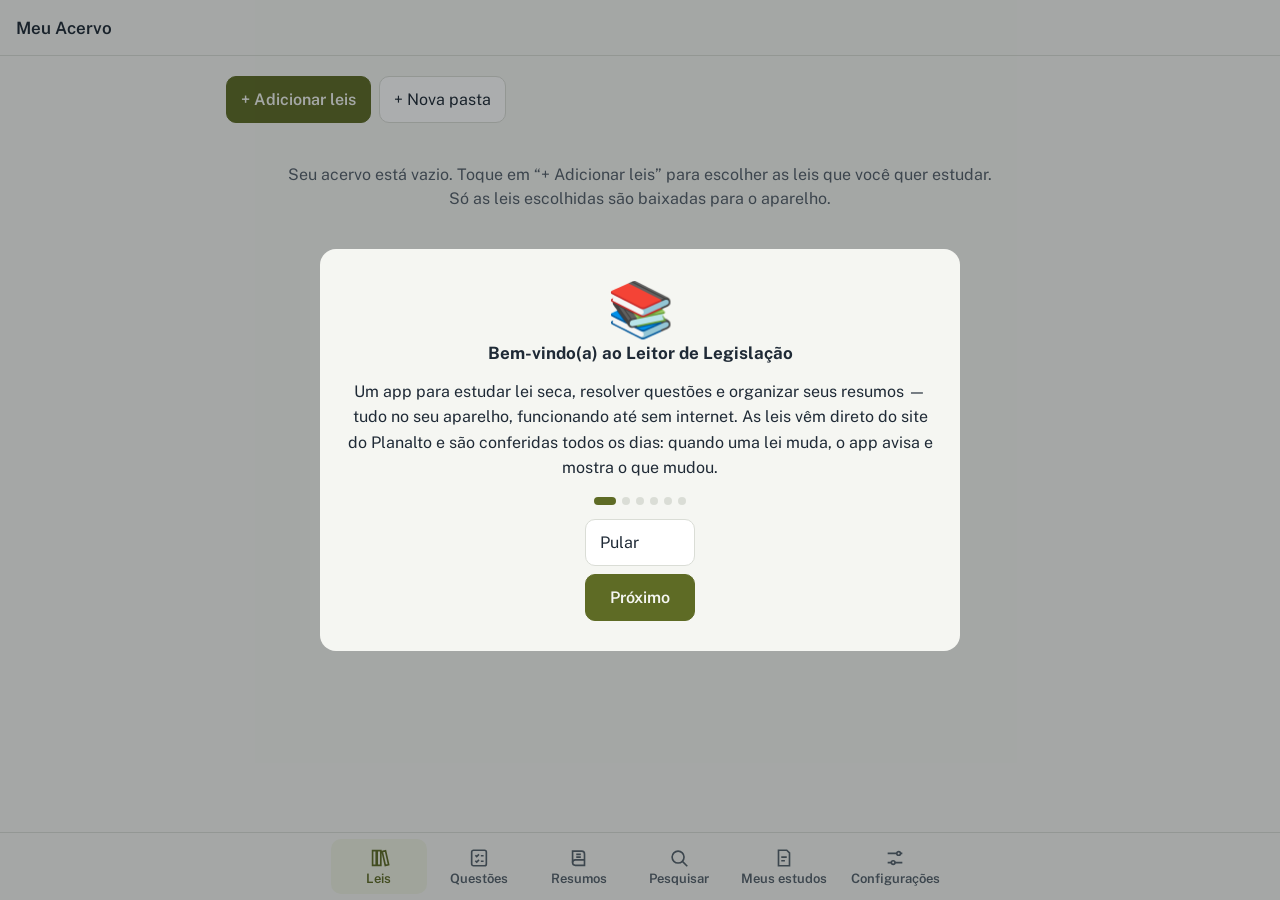
==== index.html @ d62b7679 "Add files via upload" ====
<!DOCTYPE html>
<html lang="pt-BR">
<head>
<meta charset="utf-8">
<meta name="viewport" content="width=device-width, initial-scale=1, viewport-fit=cover">
<meta name="theme-color" content="#F5F6F2" media="(prefers-color-scheme: light)">
<meta name="theme-color" content="#161C22" media="(prefers-color-scheme: dark)">
<meta name="apple-mobile-web-app-capable" content="yes">
<meta name="mobile-web-app-capable" content="yes">
<meta name="apple-mobile-web-app-status-bar-style" content="default">
<meta name="apple-mobile-web-app-title" content="Legislação">
<link rel="manifest" href="manifest.webmanifest">
<link rel="apple-touch-icon" href="icone-180.png">
<link rel="icon" href="icone-180.png">
<title>Leitor de Legislação</title>
<link rel="preconnect" href="https://fonts.googleapis.com">
<link rel="preconnect" href="https://fonts.gstatic.com" crossorigin>
<link href="https://fonts.googleapis.com/css2?family=Public+Sans:wght@400;500;600;700&family=Source+Serif+4:ital,opsz,wght@0,8..60,400;0,8..60,600;0,8..60,700;1,8..60,400&display=swap" rel="stylesheet">
<link rel="stylesheet" href="css/app.css">
</head>
<body>

<header class="topo" id="topo">
  <button class="icone-btn oculto" id="btn-voltar" aria-label="Voltar">‹ Voltar</button>
  <h1 id="titulo">Leis</h1>
  <button class="icone-btn oculto" id="btn-sumario">Sumário</button>
  <button class="icone-btn oculto" id="btn-ir">Ir para art.</button>
  <button class="icone-btn oculto" id="btn-buscar-lei" aria-label="Buscar nesta lei">Buscar</button>
  <button class="icone-btn oculto" id="btn-ouvir" title="Ouvir a lei em voz alta">🔊 Ouvir</button>
  <button class="icone-btn oculto" id="btn-caneta" aria-pressed="false">✏️<span class="rot"> Caneta</span></button>
  <button class="icone-btn oculto" id="btn-tela-cheia" aria-pressed="false">⛶ Tela cheia</button>
  <button class="icone-btn oculto" id="btn-sync" title="Sincronização">☁️</button>
  <button class="icone-btn oculto" id="btn-aa" aria-label="Ajustes de leitura">Aa</button>
  <button class="icone-btn oculto" id="btn-mais-leitor" aria-label="Mais opções da leitura">⋯</button>
</header>

<div id="aviso-offline" class="aviso oculto"></div>
<main id="conteudo"></main>

<nav class="abas" id="abas" aria-label="Menu principal">
  <button data-rota="acervo" aria-current="page">
    <svg viewBox="0 0 24 24" fill="none" stroke="currentColor" stroke-width="1.8"><path d="M5 4h4v16H5zM10 4h4v16h-4zM15.5 5l3.6-.9 3.4 15.2-3.6.8z"/></svg>
    Leis</button>
  <button data-rota="questoes">
    <svg viewBox="0 0 24 24" fill="none" stroke="currentColor" stroke-width="1.8"><rect x="4" y="3.5" width="16" height="17" rx="2"/><path d="M8 9l1.5 1.5L12 8M8 15l1.5 1.5L12 14M14 9.5h3M14 15.5h3"/></svg>
    Questões</button>
  <button data-rota="resumos">
    <svg viewBox="0 0 24 24" fill="none" stroke="currentColor" stroke-width="1.8"><path d="M5 4.5h10a3 3 0 0 1 3 3V20H8a3 3 0 0 1-3-3z"/><path d="M5 17a3 3 0 0 1 3-3h10M9 8h5M9 11h5"/></svg>
    Resumos</button>
  <button data-rota="pesquisar">
    <svg viewBox="0 0 24 24" fill="none" stroke="currentColor" stroke-width="1.8"><circle cx="11" cy="11" r="6.5"/><path d="M16 16l5 5"/></svg>
    <span class="rot-longo">Pesquisar</span><span class="rot-curto">Buscar</span></button>
  <button data-rota="estudos">
    <svg viewBox="0 0 24 24" fill="none" stroke="currentColor" stroke-width="1.8"><path d="M6 3.5h9l3 3V20.5H6z"/><path d="M9 11h6M9 15h4"/></svg>
    <span class="rot-longo">Meus estudos</span><span class="rot-curto">Estudos</span></button>
  <button data-rota="ajustes">
    <svg viewBox="0 0 24 24" fill="none" stroke="currentColor" stroke-width="1.8"><path d="M4 7h10M18 7h2M4 17h4M12 17h8"/><circle cx="16" cy="7" r="2"/><circle cx="10" cy="17" r="2"/></svg>
    <span class="rot-longo">Configurações</span><span class="rot-curto">Ajustes</span></button>
</nav>
<div id="camada-fixa">
<div id="barra-selecao" class="barra-selecao oculto" role="toolbar" aria-label="Trecho selecionado">
  <button class="cor-btn g-amarelo" data-cor="amarelo" aria-label="Grifar em amarelo"></button>
  <button class="cor-btn g-verde" data-cor="verde" aria-label="Grifar em verde"></button>
  <button class="cor-btn g-azul" data-cor="azul" aria-label="Grifar em azul"></button>
  <button class="cor-btn g-vermelho" data-cor="vermelho" aria-label="Grifar em vermelho"></button>
  <span class="sep"></span>
  <button class="icone-btn" data-acao-sel="anotar">Anotar</button>
  <button class="icone-btn" data-acao-sel="favoritar">Favoritar</button>
  <button class="icone-btn" data-acao-sel="copiar">Copiar</button>
</div>

<div id="barra-caneta" class="barra-selecao barra-caneta oculto" role="toolbar" aria-label="Caneta"></div>



<div id="painel" class="painel oculto" role="dialog" aria-modal="true"><div class="painel-caixa" id="painel-caixa"></div></div>
</div>
<input type="file" id="entrada-imagens" accept="image/*" multiple hidden>
<input type="file" id="entrada-backup" accept=".json,application/json" hidden>

<script src="js/base.js"></script>
<script src="js/telas.js"></script>
<script src="js/questoes.js"></script>
<script src="js/paineis.js"></script>
<script src="js/caneta.js"></script>
<script src="js/resumos.js"></script>
<script src="js/extras.js"></script>
<script src="js/sync.js"></script>
<script src="js/arquivos.js"></script>
<script src="js/lixeira.js"></script>
<script src="js/pdflei.js"></script>
<script src="js/app.js"></script>
</body>
</html>
---- css/app.css ----
:root {
  --papel: #F5F6F2;       /* papel-bíblia, levemente frio */
  --folha: #FFFFFF;
  --tinta: #1F2A36;       /* azul-tinta dos textos oficiais */
  --tinta-2: #55606B;
  --fio: #DADDD6;
  --oliva: #5E6B25;       /* o oliva do cabeçalho do Planalto */
  --oliva-claro: #EEF0E2;
  --ok: #2E7A4C;
  --pend: #A8740F;
  --alt: #B23A3A;
  --marca: #FFE58A;
  --serif: "Source Serif 4", "Iowan Old Style", "Palatino", Georgia, serif;
  --sans: "Public Sans", -apple-system, "Segoe UI", Roboto, sans-serif;
  --fonte: 19px;
  --entrelinha: 1.7;
  box-sizing: border-box;
  padding-top: env(safe-area-inset-top, 0px);
  padding-bottom: env(safe-area-inset-bottom, 0px);
}
@media (prefers-color-scheme: dark) {
  :root:not([data-theme="light"]) {
    --papel: #161C22; --folha: #1D242B; --tinta: #E4E7E3; --tinta-2: #9AA3AB;
    --fio: #2E3740; --oliva: #B4C46B; --oliva-claro: #26301F;
    --ok: #6FC38F; --pend: #E0B04A; --alt: #EE8080; --marca: #6B5A12;
  }
}
:root[data-theme="dark"] {
  --papel: #161C22; --folha: #1D242B; --tinta: #E4E7E3; --tinta-2: #9AA3AB;
  --fio: #2E3740; --oliva: #B4C46B; --oliva-claro: #26301F;
  --ok: #6FC38F; --pend: #E0B04A; --alt: #EE8080; --marca: #6B5A12;
}
*, *::before, *::after { box-sizing: inherit; }
html { height: 100%; scroll-padding-top: calc(env(safe-area-inset-top, 0px) + 64px); }
body {
  margin: 0; min-height: 100%; background: var(--papel); color: var(--tinta);
  font-family: var(--sans); font-size: 16px; -webkit-text-size-adjust: 100%;
}
button, input { font: inherit; color: inherit; }
button { cursor: pointer; }
:focus-visible { outline: 2px solid var(--oliva); outline-offset: 2px; }
.oculto { display: none !important; }

/* ---------- barra superior ---------- */
.topo {
  position: sticky; top: env(safe-area-inset-top, 0px); z-index: 20;
  display: flex; align-items: center; gap: 8px; padding: 10px 16px;
  background: var(--papel); border-bottom: 1px solid var(--fio); min-height: 56px;
}
.topo h1 { font-size: 17px; font-weight: 600; margin: 0; flex: 1; min-width: 0;
  white-space: nowrap; overflow: hidden; text-overflow: ellipsis; }
.icone-btn {
  border: 0; background: transparent; min-width: 44px; height: 44px; border-radius: 10px;
  display: inline-flex; align-items: center; justify-content: center; font-size: 15px; font-weight: 600;
  color: var(--oliva); padding: 0 10px;
}
.icone-btn:active { background: var(--oliva-claro); }

.aviso {
  margin: 12px 16px 0; padding: 10px 14px; border-radius: 10px; font-size: 14px; line-height: 1.45;
  background: var(--folha); border: 1px solid var(--fio); color: var(--tinta-2);
}
.aviso.forte { border-color: var(--alt); color: var(--tinta); }
.aviso a, .aviso button.link { color: var(--oliva); font-weight: 600; }
button.link { border: 0; background: none; padding: 0; text-decoration: underline; }

main { max-width: 860px; margin: 0 auto; padding-bottom: 96px; }
main.modo-leitor { max-width: none; padding-bottom: 0; }
.modo-leitor > .aviso { max-width: 1148px; margin-left: auto; margin-right: auto; }

/* ---------- acervo: lombadas de vade-mécum ---------- */
.acervo { list-style: none; margin: 16px; padding: 0; display: grid; gap: 10px; }
.lei-item {
  display: grid; grid-template-columns: 10px 1fr auto; align-items: stretch;
  background: var(--folha); border: 1px solid var(--fio); border-radius: 12px; overflow: hidden;
}
.lei-item .aba { background: var(--cor-aba, var(--oliva)); }
.lei-item button.abrir {
  text-align: left; border: 0; background: transparent; padding: 14px 16px; display: grid; gap: 4px;
}
.lei-nome { font-family: var(--serif); font-size: 21px; font-weight: 600; line-height: 1.2; }
.lei-num { font-size: 14px; color: var(--tinta-2); }
.lei-verif { font-size: 13px; color: var(--tinta-2); }
.selo { display: inline-flex; align-items: center; gap: 6px; font-size: 14px; font-weight: 600; }
.selo::before { content: ""; width: 9px; height: 9px; border-radius: 50%; background: currentColor; }
.selo.ok { color: var(--ok); } .selo.pend { color: var(--pend); }
.selo.alt { color: var(--alt); } .selo.erro { color: var(--alt); }
.selo.erro::before { border-radius: 2px; transform: rotate(45deg); }

/* ---------- leitor ---------- */
.leitor-wrap { display: grid; grid-template-columns: 1fr; }
@media (min-width: 1000px) {
  .leitor-wrap { grid-template-columns: 280px minmax(0, 1fr); max-width: 1180px; margin: 0 auto; }
  .sumario-lateral { display: block !important; }
  #btn-sumario { display: none; }
}
.sumario-lateral {
  display: none; position: sticky; top: calc(env(safe-area-inset-top, 0px) + 57px);
  height: calc(100vh - 57px - env(safe-area-inset-top, 0px)); overflow-y: auto;
  border-right: 1px solid var(--fio); padding: 12px 8px 40px;
}
.sumario a {
  display: block; padding: 7px 10px; border-radius: 8px; color: var(--tinta); text-decoration: none;
  font-size: 14px; line-height: 1.35;
}
.sumario a.n2 { padding-left: 22px; color: var(--tinta-2); }
.sumario a.n3 { padding-left: 34px; color: var(--tinta-2); font-size: 13px; }
.sumario a:active { background: var(--oliva-claro); }

.texto-lei {
  font-family: var(--serif); font-size: var(--fonte); line-height: var(--entrelinha);
  padding: 8px 22px 120px; max-width: 38em; margin: 0 auto; width: 100%;
  font-variant-numeric: oldstyle-nums;
}
.texto-lei p { margin: 0 0 0.5em; text-align: justify; hyphens: manual; -webkit-hyphens: manual; }
.texto-lei p.estrutura {
  font-family: var(--sans); text-align: center; font-weight: 700; font-size: 0.78em;
  letter-spacing: 0.02em; color: var(--oliva); margin: 2.4em 0 0.3em !important; line-height: 1.4;
}
.estrutura + .estrutura { margin-top: 0 !important; }
.texto-lei p.rubrica, .rubrica { text-align: left; font-family: var(--sans); font-weight: 600; font-size: 0.8em; color: var(--tinta-2); margin: 1.4em 0 0.2em !important; }
.artigo { scroll-margin-top: calc(env(safe-area-inset-top, 0px) + 72px); padding: 0.35em 0 0.35em; position: relative; }
.artigo.revogado { color: var(--tinta-2); }
.rotulo { font-weight: 700; color: var(--oliva); border: 0; background: none; padding: 0; font-family: inherit; font-size: inherit; }
.par { padding-left: 1.2em; }
.inc { padding-left: 2em; }
.ali { padding-left: 3em; }
.pena { padding-left: 1.2em; font-style: italic; }
.nota { font-family: var(--sans); font-size: 0.68em; color: var(--tinta-2); white-space: normal; }
.artigo.alterado { box-shadow: -8px 0 0 -4px var(--alt); }
.artigo.alvo { background: var(--oliva-claro); border-radius: 6px; }
mark { background: var(--marca); color: inherit; border-radius: 2px; }
.rodape-fonte { font-family: var(--sans); font-size: 13px; color: var(--tinta-2); border-top: 1px solid var(--fio); padding-top: 14px; margin-top: 3em; line-height: 1.5; }
.rodape-fonte a { color: var(--oliva); }

/* ---------- painéis (busca, sumário, ajustes, menu do artigo) ---------- */
.painel {
  position: fixed; inset: 0; z-index: 50; background: rgba(15, 20, 25, 0.35);
  display: flex; align-items: flex-end; justify-content: center;
}
.painel-caixa {
  box-sizing: border-box;
  background: var(--papel); width: 100%; max-width: 640px; max-height: 82vh; overflow-y: auto;
  border-radius: 16px 16px 0 0; padding: 18px 18px calc(24px + env(safe-area-inset-bottom, 0px));
}
@media (min-width: 700px) {
  .painel { align-items: center; }
  .painel-caixa { border-radius: 16px; }
}
.painel-caixa h2 { font-size: 17px; margin: 0 0 12px; display: flex; justify-content: space-between; align-items: center; }
.campo {
  width: 100%; border: 1px solid var(--fio); background: var(--folha); border-radius: 10px;
  padding: 12px 14px; font-size: 17px;
}
.resultados { list-style: none; padding: 0; margin: 12px 0 0; }
.resultados li button {
  width: 100%; text-align: left; border: 0; border-bottom: 1px solid var(--fio); background: none;
  padding: 12px 4px; display: grid; gap: 4px;
}
.res-titulo { font-weight: 600; font-size: 15px; }
.res-trecho { font-family: var(--serif); font-size: 15px; color: var(--tinta-2); line-height: 1.45; }
.contagem { font-size: 13px; color: var(--tinta-2); margin-top: 10px; }
.linha-ajuste { display: flex; align-items: center; justify-content: space-between; gap: 12px; padding: 12px 0; border-bottom: 1px solid var(--fio); }
.segmentado { display: inline-flex; border: 1px solid var(--fio); border-radius: 10px; overflow: hidden; }
.segmentado button { border: 0; background: var(--folha); padding: 9px 14px; font-size: 14px; }
.segmentado button[aria-pressed="true"] { background: var(--oliva); color: var(--papel); }
.acoes { display: grid; gap: 8px; }
.acoes button, .botao {
  border: 1px solid var(--fio); background: var(--folha); border-radius: 10px; padding: 13px 14px;
  text-align: left; font-size: 16px;
}
.botao.primario { background: var(--oliva); color: var(--papel); border-color: var(--oliva); text-align: center; font-weight: 600; }

/* ---------- abas inferiores ---------- */
.abas {
  position: fixed; left: 0; right: 0; bottom: 0; z-index: 30; display: flex; justify-content: center; gap: 4px;
  background: var(--papel); border-top: 1px solid var(--fio);
  padding: 6px 8px calc(6px + env(safe-area-inset-bottom, 0px));
}
.abas button {
  border: 0; background: none; min-width: 96px; padding: 8px 10px; border-radius: 10px;
  font-size: 13px; font-weight: 600; color: var(--tinta-2); display: grid; justify-items: center; gap: 2px;
}
.abas button[aria-current="page"] { color: var(--oliva); background: var(--oliva-claro); }
.abas svg { width: 22px; height: 22px; }
.secao { margin: 20px 16px; }
.secao h2 { font-size: 15px; color: var(--tinta-2); font-weight: 600; margin: 0 0 8px; }
.cartao { background: var(--folha); border: 1px solid var(--fio); border-radius: 12px; padding: 4px 16px; }
.cartao p { font-size: 14px; color: var(--tinta-2); line-height: 1.5; }
.vazio { margin: 40px 24px; text-align: center; color: var(--tinta-2); line-height: 1.5; }
@media (prefers-reduced-motion: no-preference) {
  .painel-caixa { animation: sobe 0.18s ease-out; }
  @keyframes sobe { from { transform: translateY(24px); opacity: 0.6; } to { transform: none; opacity: 1; } }
}

/* ---------- entrega 2: grifos, anotações, favoritos, pastas, alterações ---------- */
:root { --g-amarelo: #FFE58A; --g-verde: #BDEBC4; --g-azul: #BFDDF7; --g-vermelho: #F7C1C1;
        --add: #D9F2DF; --add-t: #1D6B3A; --del: #F9DADA; --del-t: #9B2C2C; }
@media (prefers-color-scheme: dark) {
  :root:not([data-theme="light"]) { --g-amarelo: #6B5A12; --g-verde: #1F5A33; --g-azul: #1E4466; --g-vermelho: #6A2626;
    --add: #1C3F29; --add-t: #9BE0B0; --del: #4A2222; --del-t: #F2A8A8; }
}
:root[data-theme="dark"] { --g-amarelo: #6B5A12; --g-verde: #1F5A33; --g-azul: #1E4466; --g-vermelho: #6A2626;
  --add: #1C3F29; --add-t: #9BE0B0; --del: #4A2222; --del-t: #F2A8A8; }

mark.grifo { color: inherit; border-radius: 2px; -webkit-box-decoration-break: clone; box-decoration-break: clone; cursor: pointer; }
.g-amarelo { background: var(--g-amarelo); } .g-verde { background: var(--g-verde); }
.g-azul { background: var(--g-azul); } .g-vermelho { background: var(--g-vermelho); }
mark.grifo.com-nota { border-bottom: 2px dotted var(--tinta-2); }

.artigo.favorito .rotulo::after { content: " ★"; color: var(--pend); }
.ind-notas {
  border: 1px solid var(--fio); background: var(--folha); color: var(--oliva); border-radius: 999px;
  font-family: var(--sans); font-size: 13px; font-weight: 600; padding: 3px 10px; margin: 2px 0 6px 1.2em; cursor: pointer;
}
.ind-notas::after { content: "Anotações: " attr(data-n); }
.ind-notas.atencao { border-color: var(--alt); color: var(--alt); }
.ind-notas.atencao::after { content: "Anotações: " attr(data-n) " · artigo alterado"; }

.preambulo { text-align: center; margin: 1.2em 0 1.6em; }
.preambulo .epigrafe { font-family: var(--sans); font-weight: 700; color: var(--oliva); font-size: 0.85em; }
.preambulo .ementa { font-style: italic; text-align: left; margin-left: 40% !important; font-size: 0.92em; color: var(--tinta-2); }
.preambulo .promulgacao { text-align: justify; }
.texto-lei .preambulo p.epigrafe { text-align: center; }
.texto-lei .preambulo p.ementa { text-align: justify; }
@media (max-width: 700px) { .preambulo .ementa { margin-left: 15% !important; } }

/* barra que aparece ao selecionar um trecho */
.barra-selecao {
  position: fixed; left: 50%; transform: translateX(-50%); z-index: 40;
  bottom: calc(16px + env(safe-area-inset-bottom, 0px));
  display: flex; align-items: center; gap: 6px; padding: 8px; border-radius: 14px;
  background: var(--folha); border: 1px solid var(--fio); box-shadow: 0 6px 24px rgba(0,0,0,0.18);
  -webkit-user-select: none; user-select: none; max-width: calc(100vw - 24px); overflow-x: auto;
}
.cor-btn { width: 40px; height: 40px; border-radius: 50%; border: 2px solid var(--fio); flex: none; }
.cor-btn[aria-pressed="true"] { border-color: var(--tinta); }
.barra-selecao .icone-btn { flex: none; }
.sep { width: 1px; align-self: stretch; background: var(--fio); margin: 0 4px; }

/* chips de pastas */
.pastas { display: flex; gap: 8px; overflow-x: auto; padding: 14px 16px 2px; -webkit-overflow-scrolling: touch; }
.chip {
  flex: none; border: 1px solid var(--fio); background: var(--folha); border-radius: 999px;
  padding: 8px 14px; font-size: 14px; font-weight: 600; color: var(--tinta-2);
}
.chip[aria-pressed="true"] { background: var(--oliva); border-color: var(--oliva); color: var(--papel); }
.lei-item .mais { border: 0; background: transparent; color: var(--tinta-2); font-size: 22px; padding: 0 16px; }
.lei-fav { color: var(--pend); }

/* cartões de anotação/favorito */
.lista-cartoes { list-style: none; margin: 12px 0 0; padding: 0; display: grid; gap: 10px; }
.cartao-nota { background: var(--folha); border: 1px solid var(--fio); border-radius: 12px; padding: 12px 14px; }
.cartao-nota .origem { font-size: 13px; font-weight: 600; color: var(--oliva); border: 0; background: none; padding: 0; text-align: left; }
.cartao-nota .citacao { font-family: var(--serif); font-size: 15px; line-height: 1.5; border-left: 3px solid var(--fio); padding-left: 10px; margin: 8px 0; color: var(--tinta-2); }
.cartao-nota .corpo { white-space: pre-wrap; line-height: 1.5; font-size: 15px; margin: 6px 0; }
.cartao-nota .meta { font-size: 12px; color: var(--tinta-2); }
.cartao-nota .alerta { font-size: 13px; color: var(--alt); margin: 6px 0; line-height: 1.45; }
.cartao-nota .linha-acoes { display: flex; flex-wrap: wrap; gap: 6px; margin-top: 8px; }
.cartao-nota .linha-acoes button { border: 1px solid var(--fio); background: var(--papel); border-radius: 8px; padding: 7px 10px; font-size: 13px; }
.miniaturas { display: flex; flex-wrap: wrap; gap: 8px; margin: 8px 0; }
.miniaturas figure { margin: 0; position: relative; }
.miniaturas img { width: 96px; height: 96px; object-fit: cover; border-radius: 8px; border: 1px solid var(--fio); cursor: zoom-in; }
.miniaturas .tirar { position: absolute; top: -6px; right: -6px; width: 26px; height: 26px; border-radius: 50%; border: 0; background: var(--alt); color: #fff; font-weight: 700; }
textarea.campo { min-height: 140px; resize: vertical; font-family: var(--sans); line-height: 1.5; }
.filtros { display: flex; gap: 8px; flex-wrap: wrap; align-items: center; margin-bottom: 8px; }
select.campo { width: auto; font-size: 15px; padding: 9px 12px; }
.imagem-cheia { max-width: 100%; border-radius: 10px; }

/* comparação antes/depois */
.diff { font-family: var(--serif); font-size: 17px; line-height: 1.65; white-space: pre-wrap; background: var(--folha); border: 1px solid var(--fio); border-radius: 10px; padding: 12px 14px; }
.diff ins { background: var(--add); color: var(--add-t); text-decoration: none; border-radius: 2px; }
.diff del { background: var(--del); color: var(--del-t); border-radius: 2px; }
.diff .corte { color: var(--tinta-2); font-family: var(--sans); font-size: 13px; }
.legenda-diff { font-size: 13px; color: var(--tinta-2); display: flex; gap: 14px; margin: 6px 0 12px; }
.legenda-diff del, .legenda-diff ins { padding: 0 4px; }
.legenda-diff del { background: var(--del); color: var(--del-t); } .legenda-diff ins { background: var(--add); color: var(--add-t); text-decoration: none; }
.bloco-alteracao { margin: 18px 0 26px; }
.bloco-alteracao h3 { font-size: 16px; margin: 0 0 4px; }
.bloco-alteracao .meta { font-size: 13px; color: var(--tinta-2); margin-bottom: 8px; line-height: 1.45; }
.bloco-alteracao a, .cartao a { color: var(--oliva); font-weight: 600; }
/* ---------- questões ---------- */
.barra-prog { display: block; height: 6px; border-radius: 3px; background: var(--fio); overflow: hidden; margin: 4px 0 2px; max-width: 320px; }
.barra-prog span { display: block; height: 100%; background: var(--oliva); }
.q-cab { display: flex; justify-content: space-between; align-items: center; gap: 10px; flex-wrap: wrap; padding: 10px 0; border-bottom: 1px solid var(--fio); }
.cronometro { font-size: 14px; color: var(--tinta-2); font-variant-numeric: tabular-nums; }
.q-meta { font-size: 14px; color: var(--tinta-2); margin: 10px 0 2px; line-height: 1.5; }
.q-meta a { color: var(--oliva); font-weight: 600; }
.q-prova { font-size: 14px; font-weight: 600; margin: 2px 0 10px; }
.q-enunciado { font-family: var(--serif); font-size: calc(var(--fonte) + 1px); line-height: 1.6; }
.q-enunciado p { margin: 0 0 0.7em; text-align: justify; hyphens: manual; -webkit-hyphens: manual; }
.alt-texto { text-align: justify; hyphens: manual; -webkit-hyphens: manual; }
.alternativas { list-style: none; padding: 0; margin: 14px 0; display: grid; gap: 8px; }
.alternativas li { display: flex; gap: 6px; align-items: stretch; }
.alt { flex: 1; display: flex; gap: 12px; align-items: flex-start; text-align: left; border: 1px solid var(--fio); background: var(--folha);
  border-radius: 12px; padding: 12px 14px; font-family: var(--serif); font-size: var(--fonte); line-height: 1.5; }
.alt .letra { flex: none; width: 30px; height: 30px; border-radius: 50%; border: 1.5px solid var(--tinta-2); display: inline-flex;
  align-items: center; justify-content: center; font-family: var(--sans); font-size: 14px; font-weight: 700; margin-top: 1px; }
.alt.marcada { border-color: var(--oliva); box-shadow: inset 0 0 0 1px var(--oliva); }
.alt.marcada .letra { background: var(--oliva); color: var(--papel); border-color: var(--oliva); }
.alt.certa { background: var(--add); border-color: var(--ok); }
.alt.certa .letra { background: var(--ok); border-color: var(--ok); color: #fff; }
.alt.errada { background: var(--del); border-color: var(--alt); }
.alt.errada .letra { background: var(--alt); border-color: var(--alt); color: #fff; }
.alt.riscada .alt-texto { text-decoration: line-through; opacity: 0.45; }
.alternativas.ce { grid-template-columns: 1fr 1fr; max-width: 420px; }
.riscar { flex: none; width: 44px; border: 1px solid var(--fio); background: var(--folha); border-radius: 12px; color: var(--tinta-2); }
.acoes-q { margin: 6px 0; } .acoes-q .botao { min-width: 160px; }
.botao:disabled { opacity: 0.45; }
.res-q { font-size: 18px; font-weight: 600; margin: 12px 0; } .res-q.ok { color: var(--ok); } .res-q.erro { color: var(--alt); }
.res-q .link { font-size: 16px; color: var(--oliva); }
.txt-ok { color: var(--ok); } .txt-erro { color: var(--alt); }
.barra-q { display: flex; flex-wrap: wrap; gap: 6px; border-top: 1px solid var(--fio); padding-top: 10px; margin-top: 16px; }
.barra-q .icone-btn { border: 1px solid var(--fio); background: var(--folha); }
.barra-q .icone-btn:disabled { opacity: 0.4; }
.grupo-assunto { font-size: 15px; margin: 22px 0 6px; }
.sit { display: inline-block; width: 1.2em; font-weight: 700; } .sit-certa { color: var(--ok); } .sit-errada { color: var(--alt); } .sit-nao { color: var(--tinta-2); }
.grade-gabarito { display: grid; grid-template-columns: repeat(auto-fill, minmax(64px, 1fr)); gap: 6px; }
.cel-gab { border: 1px solid var(--fio); background: var(--folha); border-radius: 8px; padding: 6px 4px; display: grid; justify-items: center; font-size: 12px; color: var(--tinta-2); }
.cel-gab strong { font-size: 16px; color: var(--tinta); }
.cel-gab.certa { background: var(--add); border-color: var(--ok); } .cel-gab.errada { background: var(--del); border-color: var(--alt); }
.numeros-desemp { display: grid; grid-template-columns: repeat(auto-fit, minmax(130px, 1fr)); gap: 8px; margin: 8px 0; }
.numeros-desemp div { background: var(--folha); border: 1px solid var(--fio); border-radius: 12px; padding: 12px; display: grid; gap: 2px; }
.numeros-desemp strong { font-family: var(--serif); font-size: 26px; font-weight: 600; }
.numeros-desemp span { font-size: 13px; color: var(--tinta-2); }
.tabela-desemp { display: grid; grid-template-columns: minmax(0, 1.4fr) minmax(80px, 1fr) auto; gap: 8px 12px; align-items: center; font-size: 14px; }
.linha-desemp { display: contents; }
.barra-desemp { display: flex; height: 10px; border-radius: 5px; background: var(--fio); overflow: hidden; }
.b-ok { background: var(--ok); } .b-erro { background: var(--alt); }
.num-desemp { color: var(--tinta-2); font-variant-numeric: tabular-nums; white-space: nowrap; }
.grafico-dias { width: 100%; max-width: 700px; height: auto; display: block; margin-top: 6px; }
.acoes-linha { display: flex; gap: 8px; flex-wrap: wrap; }
/* ---------- resumos ---------- */
.cab-resumo { display: flex; align-items: flex-start; gap: 4px; }
.titulo-resumo { flex: 1; font-family: var(--serif); font-size: 19px !important; color: var(--tinta) !important; font-weight: 600 !important; }
.estrela { color: var(--pend); font-size: 20px; }
.previa-resumo { font-family: var(--serif); font-size: 15px; color: var(--tinta-2); line-height: 1.5; margin-top: 6px;
  display: -webkit-box; -webkit-line-clamp: 3; -webkit-box-orient: vertical; overflow: hidden; }
.barra-resumo { display: flex; flex-wrap: wrap; gap: 8px; max-width: 46em; margin: 14px auto 0; padding: 0 16px; }
.leitura-resumo { font-family: var(--serif); font-size: var(--fonte-res, 19px); line-height: var(--entre-res, 1.75); max-width: 40em;
  margin: 0 auto; padding: 12px 22px 120px; }
.leitura-resumo p, .leitura-resumo li { text-align: justify; hyphens: manual; -webkit-hyphens: manual; }
.leitura-resumo p { margin: 0 0 0.7em; }
.leitura-resumo h1, .leitura-resumo h2 { font-family: var(--sans); font-size: 1.25em; color: var(--oliva); margin: 1.4em 0 0.5em; line-height: 1.3; }
.leitura-resumo h3 { font-family: var(--sans); font-size: 1.05em; margin: 1.3em 0 0.4em; }
.leitura-resumo h4 { font-family: var(--sans); font-size: 0.95em; color: var(--tinta-2); margin: 1.1em 0 0.3em; text-transform: none; }
.leitura-resumo blockquote { margin: 0.8em 0; padding: 0.6em 0.9em; border-left: 3px solid var(--fio); background: var(--folha); border-radius: 0 8px 8px 0; }
.leitura-resumo blockquote.obs { border-left-color: var(--pend); background: var(--oliva-claro); }
.leitura-resumo img { max-width: 100%; height: auto; display: block; margin: 0.8em auto; border-radius: 6px; min-height: 40px; }
.leitura-resumo img.img-esq { margin-left: 0; }
.leitura-resumo img.selecionada { outline: 3px solid var(--oliva); }
.leitura-resumo table { border-collapse: collapse; width: 100%; font-size: 0.9em; display: block; overflow-x: auto; }
.leitura-resumo td, .leitura-resumo th { border: 1px solid var(--fio); padding: 6px 8px; vertical-align: top; }
.leitura-resumo hr { border: 0; border-top: 1px solid var(--fio); margin: 1.4em 0; }
.meta-resumo { font-family: var(--sans); font-size: 13px !important; color: var(--tinta-2); }
.editor-wrap { max-width: 46em; margin: 0 auto; padding: 12px 16px 120px; }
.campo-titulo { font-family: var(--serif); font-size: 22px; font-weight: 600; margin-bottom: 8px; }
.barra-editor { position: sticky; top: calc(env(safe-area-inset-top, 0px) + 57px); z-index: 15; display: flex; flex-wrap: wrap; gap: 2px; align-items: center;
  background: var(--papel); border: 1px solid var(--fio); border-radius: 12px; padding: 4px; margin: 8px 0; }
.barra-editor button { min-width: 38px; height: 38px; border: 0; background: transparent; border-radius: 8px; font-size: 15px; color: var(--tinta); }
.barra-editor button:active { background: var(--oliva-claro); }
.painel-editor { width: 100%; display: flex; flex-wrap: wrap; gap: 4px; padding: 6px 2px 2px; border-top: 1px solid var(--fio); }
.painel-editor .bolinha { width: 22px; height: 22px; border-radius: 50%; display: inline-block; border: 1px solid var(--fio); }
.painel-editor button { font-size: 20px; }
.editor-resumo { min-height: 50vh; background: var(--folha); border: 1px solid var(--fio); border-radius: 12px; outline: none; padding: 16px 20px 80px; max-width: none; }
.editor-resumo:focus { border-color: var(--oliva); }
.status-salvo { font-size: 12px; color: var(--tinta-2); text-align: right; margin: 6px 4px; }
.ferramentas-imagem { position: fixed; left: 50%; transform: translateX(-50%); bottom: calc(16px + env(safe-area-inset-bottom, 0px)); z-index: 40;
  display: flex; gap: 4px; align-items: center; flex-wrap: wrap; background: var(--folha); border: 1px solid var(--fio); border-radius: 12px; padding: 6px; box-shadow: 0 6px 20px rgba(0,0,0,.15); }
.ferramentas-imagem button { border: 1px solid var(--fio); background: var(--papel); border-radius: 8px; padding: 7px 10px; font-size: 13px; }
.visor-original { padding: 16px 8px 140px; }
@media (max-width: 800px) { .visor-original { overflow-x: auto; } }     /* rolagem lateral só em telas estreitas */
/* grade de pastas e miniaturas, como no computador */
.trilha { font-size: 13px; color: var(--tinta-2); margin: 0 0 10px; }
.trilha a { color: var(--oliva); text-decoration: none; font-weight: 600; }
.grade-resumos { display: grid; grid-template-columns: repeat(auto-fill, minmax(150px, 1fr)); gap: 22px 18px; margin-top: 18px; }
.tile-resumo, .tile-pasta { position: relative; }
.tile-abrir { width: 100%; border: 0; background: none; padding: 0; display: flex; flex-direction: column; align-items: center; gap: 8px; cursor: pointer; color: var(--tinta); }
.miniatura { width: 100%; aspect-ratio: 1 / 1.414; background: #fff; border-radius: 4px; box-shadow: 0 1px 3px rgba(0,0,0,.15), 0 4px 14px rgba(0,0,0,.08);
  overflow: hidden; display: flex; align-items: center; justify-content: center; position: relative; transition: transform .12s ease; }
.tile-abrir:active .miniatura { transform: scale(.97); }
.miniatura img { width: 100%; height: 100%; object-fit: cover; object-position: top; display: block; }
.mini-carregando { font-family: var(--sans); font-weight: 700; font-size: 14px; color: #9aa3ab; letter-spacing: .08em; }
.mini-html { position: absolute; left: 0; top: 0; transform-origin: 0 0; pointer-events: none; background: #fff; color: #000; }
.mini-html section { box-shadow: none !important; margin: 0 !important; }
.mini-texto { padding: 30px 40px; font-size: 22px; max-width: none; }
.nome-arquivo { font-size: 12.5px; line-height: 1.3; text-align: center; color: var(--tinta); max-width: 100%;
  display: -webkit-box; -webkit-line-clamp: 2; -webkit-box-orient: vertical; overflow: hidden; word-break: break-word; }
.qtd-pasta { font-size: 11.5px; color: var(--tinta-2); margin-top: -4px; }
.icone-pasta-grande { width: 100%; aspect-ratio: 1 / 1.414; display: flex; align-items: center; justify-content: center; }
.icone-pasta-grande svg { width: 78%; height: auto; fill: var(--oliva-claro); stroke: var(--oliva); stroke-width: 1; }
.tile-mais { position: absolute; top: 6px; right: 6px; width: 30px; height: 30px; border-radius: 50%; border: 1px solid var(--fio);
  background: var(--folha); color: var(--tinta-2); font-size: 15px; line-height: 1; opacity: .92; box-shadow: 0 1px 4px rgba(0,0,0,.12); }
.selo-fav { position: absolute; top: 6px; left: 8px; color: var(--pend); font-size: 18px; text-shadow: 0 0 3px #fff; pointer-events: none; }
#conteudo.soltando { outline: 3px dashed var(--oliva); outline-offset: -8px; }
.arvore-pastas .sub { padding-left: 34px; }
/* barra flutuante do resumo */
.dock { position: fixed; right: 12px; top: 50%; transform: translateY(-50%); z-index: 35; display: flex; flex-direction: column; gap: 2px;
  background: var(--folha); border: 1px solid var(--fio); border-radius: 18px; padding: 6px; box-shadow: 0 6px 24px rgba(0,0,0,.14); opacity: .94; }
.dock-btn { width: 44px; height: 44px; border: 0; border-radius: 12px; background: transparent; font-size: 20px; line-height: 1; color: var(--tinta); }
.dock-btn:active, .dock-btn[aria-pressed="true"] { background: var(--oliva-claro); box-shadow: inset 0 0 0 1.5px var(--oliva); }
.estrela-dock { color: var(--pend); }
.dock-alca { width: 44px; height: 26px; border: 0; background: transparent; color: var(--tinta-2); font-size: 18px; border-top: 1px solid var(--fio); margin-top: 2px; }
.dock.recolhido { padding: 4px; right: 0; border-radius: 12px 0 0 12px; opacity: .8; }
.dock.recolhido .dock-btn { display: none; }
.dock.recolhido .dock-alca { border-top: 0; margin: 0; width: 28px; height: 44px; }
.modo-caneta .dock { display: none; }
/* barra da caneta: aparência e posição lateral */
.barra-caneta { border-radius: 18px; box-shadow: 0 8px 28px rgba(0,0,0,.16); }
.bf { position: relative; }
.bf-cor { position: absolute; right: 5px; bottom: 5px; width: 10px; height: 10px; border-radius: 50%; border: 1.5px solid var(--folha); }
.cores-linha { display: flex; gap: 6px; flex-wrap: wrap; align-items: center; }
#camada-fixa { position: fixed; left: 0; top: 0; width: 100vw; height: 100vh; z-index: 45; pointer-events: none; transform-origin: 0 0; transform: translate(0px, 0px); }
#camada-fixa > * { pointer-events: auto; }
.bf-opcoes { display: inline-flex; align-items: center; gap: 6px; }
.bf-resumo { display: inline-flex; align-items: center; gap: 6px; }
/* barra na vertical (direita ou esquerda): tudo centralizado numa coluna */
.barra-caneta.lateral { left: auto; right: 12px; top: 50%; bottom: auto; transform: translateY(-50%); flex-direction: row; align-items: center;
  gap: 0; padding: 6px; max-height: 94vh; max-width: none; }
.barra-caneta.lateral.esquerda { right: auto; left: 12px; }
.barra-caneta.lateral .barra-fina { flex-direction: column; align-items: center; gap: 4px; }
.barra-caneta.lateral .bf { width: 46px; height: 46px; flex: none; }
.barra-caneta.lateral .bf-opcoes { width: 46px !important; padding: 0 !important; flex-direction: column; justify-content: center; gap: 1px; }
.barra-caneta.lateral .bf-resumo { font-size: 0; gap: 0; }
.barra-caneta.lateral .bf-resumo .ponto-cor { width: 20px; height: 20px; }
.barra-caneta.lateral .bf-seta { font-size: 10px; line-height: 1; color: var(--tinta-2); }
.barra-caneta.lateral .barra-fina .sep { width: 30px; height: 1px; margin: 3px 0; align-self: center; flex: none; }
.barra-caneta.lateral .painel-opcoes { flex-direction: column; flex-wrap: nowrap; align-items: stretch; justify-content: flex-start; gap: 10px;
  width: 232px; max-height: 84vh; overflow-y: auto; border-top: 0; border-right: 1px solid var(--fio); padding: 6px 12px 6px 6px; }
.barra-caneta.lateral.esquerda .painel-opcoes { border-right: 0; border-left: 1px solid var(--fio); padding: 6px 6px 6px 12px; }
.barra-caneta.lateral .painel-opcoes .segmentado { display: flex; width: 100%; }
.barra-caneta.lateral .painel-opcoes .segmentado button { flex: 1; padding: 9px 4px; }
.barra-caneta.lateral .icones-escolha { display: grid; grid-template-columns: repeat(4, 1fr); gap: 4px; }
.barra-caneta.lateral .icone-escolha { width: 100%; }
.barra-caneta.lateral .dica-icones { text-align: left; }
.dock.esquerda { right: auto; left: 12px; }
.dock.esquerda.recolhido { left: 0; right: auto; border-radius: 0 12px 12px 0; }
.paginas-resumo section.docx { overflow: visible !important; }          /* ícones na margem do Word não são cortados */
.tela-cheia .barra-caneta.lateral { top: 50%; }
/* impressão (salvar como PDF) */
@media print {
  body.imprimindo-resumo .topo, body.imprimindo-resumo #abas, body.imprimindo-resumo .dock, body.imprimindo-resumo #aviso-continuar,
  body.imprimindo-resumo .barra-resumo, body.imprimindo-resumo .barra-docx, body.imprimindo-resumo #aviso-offline, body.imprimindo-resumo .barra-caneta,
  body.imprimindo-resumo .aviso-tinta, body.imprimindo-resumo .num-pagina, body.imprimindo-resumo #sair-foco { display: none !important; }
  body.imprimindo-resumo { background: #fff; padding: 0; }
  body.imprimindo-resumo .visor-original { padding: 0; overflow: visible; }
  body.imprimindo-resumo .pagina-resumo { box-shadow: none; margin: 0 auto !important; page-break-after: always; break-after: page; }
  body.imprimindo-resumo .leitura-resumo { padding: 0; max-width: none; }
  @page { margin: 0; }
}
.paginas-resumo { margin: 0 auto; }
.pagina-resumo { position: relative; background: #fff; margin: 0 auto 16px !important; box-shadow: 0 2px 10px rgba(0,0,0,.12); border-radius: 2px; }
div.pagina-resumo { padding: 0 !important; }            /* PDF: a página inteira é o desenho; no Word, as margens do documento ficam */
.canvas-pagina { position: absolute; left: 0; top: 0; width: 100%; height: 100%; }
.num-pagina { position: absolute; right: -34px; top: 4px; font-size: 12px; color: var(--tinta-2); font-family: var(--sans); }
.textLayer { position: absolute; inset: 0; overflow: hidden; line-height: 1; z-index: 1; text-size-adjust: none; -webkit-text-size-adjust: none; }
.textLayer span, .textLayer br { color: transparent; position: absolute; white-space: pre; cursor: text; transform-origin: 0% 0%; }
.textLayer ::selection { background: rgba(30, 91, 216, 0.28); }
.modo-caneta .textLayer { pointer-events: none; -webkit-user-select: none; user-select: none; }
.modo-caneta .paginas-resumo section.docx * { pointer-events: none; -webkit-user-select: none; user-select: none; }
svg.tinta image.figura-sel { outline: 2px dashed var(--oliva); }
.acoes-figura { display: flex; flex-direction: column; gap: 8px; width: 100%; }
svg.tinta .adaptado { opacity: 0.85; }
.aviso-tinta.discreto { opacity: 0.7; font-weight: 500 !important; }
/* revisão rápida */
.revisao-cab { margin: 0 0 14px; }
.revisao .artigo { border-left: 3px solid var(--oliva-claro); padding-left: 12px !important; margin-bottom: 18px; }
.revisao-notas { margin: 6px 0 0; }
.revisao-nota { font-family: var(--sans); font-size: 14px; background: var(--folha); border: 1px solid var(--fio); border-radius: 8px; padding: 8px 10px; margin-top: 6px; white-space: pre-wrap; }
.revisao-ir { display: inline-block; margin-top: 6px; font-family: var(--sans); font-size: 13px; color: var(--oliva); }
/* ouvir a lei */
.artigo.lendo { background: var(--oliva-claro); border-radius: 8px; box-shadow: 0 0 0 6px var(--oliva-claro); }
.player-ouvir { position: fixed; left: 50%; transform: translateX(-50%); bottom: calc(env(safe-area-inset-bottom, 0px) + 16px); z-index: 44;
  display: flex; align-items: center; gap: 4px; background: var(--folha); border: 1px solid var(--fio); border-radius: 999px; padding: 6px 10px; box-shadow: 0 8px 28px rgba(0,0,0,.16); }
.player-ouvir button { width: 42px; height: 42px; border: 0; border-radius: 50%; background: transparent; font-size: 18px; color: var(--tinta); }
.player-ouvir #ouvir-vel { width: auto; padding: 0 10px; border-radius: 12px; font-size: 14px; font-weight: 600; }
.ouvir-rot { font-size: 13px; color: var(--tinta-2); padding: 0 6px; min-width: 90px; text-align: center; }
.modo-caneta .player-ouvir { bottom: calc(env(safe-area-inset-bottom, 0px) + 84px); }
.zoom-rolagem { min-width: 0; }
.zoom-rolagem.ampliado { overflow-x: auto; -webkit-overflow-scrolling: touch; }
#zoom-caixa { margin: 0 auto; }
#texto-lei.com-zoom { transform-origin: 0 0; margin: 0 !important; }
.visor-original, .leitor-wrap { touch-action: pan-x pan-y; }        /* sem zoom da página inteira nem toque duplo */
.selo-zoom { position: fixed; top: calc(env(safe-area-inset-top, 0px) + 70px); left: 50%; transform: translateX(-50%); z-index: 46;
  border: 1px solid var(--fio); background: var(--folha); color: var(--tinta); border-radius: 999px; padding: 7px 14px; font-size: 13px; box-shadow: 0 4px 14px rgba(0,0,0,.12); }
.paginas-resumo section.docx { margin-left: auto; margin-right: auto; color: #000; }
.paginas-resumo section.docx[contenteditable="true"] { outline: 2px dashed var(--oliva); outline-offset: 4px; }
.barra-docx { position: sticky; top: calc(env(safe-area-inset-top, 0px) + 57px); max-width: 900px; margin: 8px auto; }
.barra-docx .bolinha { width: 20px; height: 20px; border-radius: 50%; display: inline-block; border: 1px solid var(--fio); }
.alvo-busca { background: var(--g-amarelo) !important; }
.foco-resumo .topo, .foco-resumo .barra-resumo, .foco-resumo #abas, .foco-resumo #aviso-continuar, .foco-resumo #aviso-offline { display: none !important; }
.foco-resumo .leitura-resumo { padding-top: calc(env(safe-area-inset-top, 0px) + 40px); }
.sair-foco { position: fixed; top: calc(env(safe-area-inset-top, 0px) + 8px); right: 10px; z-index: 45; opacity: 0.85; }
@media (max-width: 560px) { .abas button { min-width: 0; flex: 1; font-size: 11px; padding: 6px 2px; } }
svg.tinta { position: absolute; left: 0; top: 0; width: 100%; height: 100%; overflow: visible; pointer-events: none; z-index: 2; contain: layout style; }
.modo-caneta #texto-lei { -webkit-user-select: none; user-select: none; -webkit-touch-callout: none; cursor: crosshair; }
.aviso-tinta { display: inline-block; border: 1px dashed var(--fio); background: var(--folha); color: var(--tinta-2); border-radius: 999px;
  font-family: var(--sans); font-size: 12px; padding: 3px 10px; margin: 2px 0 6px 0.6em; }
.aviso-tinta::after { content: attr(data-rotulo); }
button.aviso-tinta { cursor: pointer; color: var(--oliva); font-weight: 600; }
.alerta-tinta { border-color: var(--alt); color: var(--alt); }
.barra-caneta { flex-direction: column; align-items: stretch; gap: 6px; padding: 5px; border-radius: 16px; overflow: visible; }
.barra-caneta.no-topo { bottom: auto; top: calc(env(safe-area-inset-top, 0px) + 64px); }
.tela-cheia .barra-caneta.no-topo { top: calc(env(safe-area-inset-top, 0px) + 60px); }
.barra-fina { display: flex; align-items: center; gap: 2px; }
.barra-fina .bf { width: 40px; height: 40px; border: 0; border-radius: 10px; background: transparent; font-size: 19px; line-height: 1;
  display: inline-flex; align-items: center; justify-content: center; color: var(--tinta); }
.barra-fina .bf[aria-pressed="true"] { background: var(--oliva-claro); box-shadow: inset 0 0 0 1.5px var(--oliva); }
.barra-fina .bf:disabled { opacity: 0.3; }
.bf-opcoes { width: auto !important; padding: 0 8px; gap: 6px; font-size: 13px !important; font-weight: 600; color: var(--tinta-2) !important; }
.ponto-cor { width: 18px; height: 18px; border-radius: 50%; border: 1px solid var(--fio); display: inline-block; }
.painel-opcoes { display: flex; flex-wrap: wrap; gap: 6px; align-items: center; justify-content: center; padding: 6px 4px 2px; border-top: 1px solid var(--fio); max-width: 560px; }
.painel-opcoes .cor-btn { width: 34px; height: 34px; }
.apagando { opacity: 0.25; }
@keyframes pisca-reto { from { opacity: .35; } to { opacity: 1; } }
path.endireitado { animation: pisca-reto .25s ease-out; }
.linha-caneta { display: flex; align-items: center; gap: 6px; flex-wrap: wrap; justify-content: center; }
.barra-caneta .icone-btn[aria-pressed="true"] { background: var(--oliva); color: var(--papel); }
.barra-caneta .icone-btn:disabled { opacity: 0.35; }
.caneta-dedo.modo-caneta .leitor-wrap, .caneta-dedo.modo-caneta .visor-original { touch-action: none; }
.caneta-dedo.modo-caneta .sumario-lateral { touch-action: auto; }
#cursor-borracha { position: fixed; z-index: 60; pointer-events: none; border-radius: 50%; border: 1.5px solid var(--tinta);
  background: rgba(127, 127, 127, 0.12); display: none; }
.barra-caneta .cor-btn { width: 34px; height: 34px; }
.barra-caneta .cor-btn[aria-pressed="true"] { box-shadow: 0 0 0 3px var(--papel), 0 0 0 5px var(--tinta); }
.cor-translucida { border-style: dashed; }
.ferramentas button { padding: 9px 12px; }
#cn-desfazer, #cn-refazer { font-size: 20px; min-width: 44px; }
.dica-icones { margin: 0; font-size: 12px; color: var(--tinta-2); text-align: center; }
.icones-escolha { display: flex; gap: 4px; flex-wrap: wrap; }
.icone-escolha { width: 50px; height: 50px; border-radius: 12px; border: 1px solid var(--fio); background: var(--papel); font-size: 30px; line-height: 1; }
.icone-escolha[aria-pressed="true"] { border-color: var(--oliva); box-shadow: inset 0 0 0 2px var(--oliva); background: var(--oliva-claro); }
svg.tinta .carimbo { opacity: 0.62; font-family: "Apple Color Emoji", "Segoe UI Emoji", "Noto Color Emoji", sans-serif; }
svg.tinta { will-change: auto; }
/* tela cheia: só o texto; os botões ficam flutuando no canto */
.tela-cheia .sumario-lateral { display: none !important; }
.tela-cheia .leitor-wrap { grid-template-columns: minmax(0, 1fr) !important; max-width: none !important; }
.tela-cheia #conteudo > .aviso, .tela-cheia #aviso-offline { display: none; }
.tela-cheia .topo { position: fixed; top: calc(env(safe-area-inset-top, 0px) + 8px); right: 10px; left: auto; min-height: 0; padding: 4px;
  border: 1px solid var(--fio); border-radius: 12px; background: var(--folha); box-shadow: 0 4px 16px rgba(0,0,0,.12); opacity: 0.92; }
.tela-cheia .topo h1, .tela-cheia #btn-voltar, .tela-cheia #btn-sumario, .tela-cheia #btn-ir, .tela-cheia #btn-buscar-lei { display: none; }
.tela-cheia .texto-lei { padding-top: calc(env(safe-area-inset-top, 0px) + 64px); }
.barra-caneta .segmentado button { padding: 8px 10px; }
#btn-caneta[aria-pressed="true"] { background: var(--oliva-claro); }
.acoes-linha .botao { text-align: center; }
.lista-cat { list-style: none; margin: 0; padding: 0; display: grid; gap: 8px; }
.item-cat { display: flex; justify-content: space-between; align-items: center; gap: 12px; background: var(--folha);
  border: 1px solid var(--fio); border-radius: 12px; padding: 12px 14px; line-height: 1.35; }
.item-cat .botao { flex: none; padding: 10px 14px; text-align: center; min-width: 120px; }
.pasta-item { --cor-aba: var(--tinta-2); }
.pasta-item .lei-nome { display: inline-flex; align-items: center; gap: 10px; }
.ico-pasta { width: 26px; height: 26px; fill: var(--oliva-claro); stroke: var(--oliva); stroke-width: 1.5; flex: none; }
.alt:disabled { cursor: default; color: inherit; opacity: 1; }
.riscar:disabled { opacity: 0.35; }
.ind-questoes { border: 1px solid var(--fio); background: var(--folha); color: var(--tinta-2); border-radius: 999px;
  font-family: var(--sans); font-size: 13px; font-weight: 600; padding: 3px 10px; margin: 2px 0 6px 0.6em; cursor: pointer; }
.ind-questoes::after { content: attr(data-rotulo); }
@media (max-width: 700px) { .tabela-desemp { display: block; } .linha-desemp { display: grid; grid-template-columns: 1fr auto; gap: 4px 10px; margin-bottom: 10px; } .barra-desemp { grid-column: 1 / -1; grid-row: 2; } }

/* sincronização, boas-vindas */
#btn-sync[data-situacao="erro"], #btn-sync[data-situacao="reconectar"], #btn-sync[data-situacao="senha"] { color: var(--alt); font-weight: 700; }
#btn-sync[data-situacao="rodando"] { opacity: .7; }
.passos-sync { padding-left: 20px; line-height: 1.55; font-size: 14.5px; }
.passos-sync li { margin-bottom: 8px; }
.passos-sync code { font-size: 13px; background: var(--folha); padding: 1px 5px; border-radius: 4px; }
.boas-vindas { text-align: center; padding: 6px 4px; }
.bv-icone { font-size: 54px; line-height: 1.1; margin: 6px 0 4px; }
.boas-vindas p { font-size: 16px; line-height: 1.6; color: var(--tinta); }
.bv-pontos { display: flex; gap: 6px; justify-content: center; margin: 14px 0; }
.bv-pontos span { width: 8px; height: 8px; border-radius: 50%; background: var(--fio); }
.bv-pontos span.atual { background: var(--oliva); width: 22px; border-radius: 4px; }
.bv-botoes { justify-content: center; }
.aviso-rapido { position: fixed; left: 50%; top: calc(env(safe-area-inset-top, 0px) + 70px); transform: translate(-50%, -20px); opacity: 0; transition: all .25s;
  background: var(--tinta); color: var(--papel); padding: 9px 16px; border-radius: 999px; font-size: 14px; z-index: 60; pointer-events: none; }
.aviso-rapido.visivel { opacity: .95; transform: translate(-50%, 0); }
.bv-botoes { flex-direction: row !important; justify-content: center; flex-wrap: wrap; }
.bv-botoes button { flex: 0 0 auto; min-width: 110px; }

/* ===================== CELULAR E TELAS PEQUENAS ===================== */
.rot-curto { display: none; }
#btn-mais-leitor { display: none; }
@media (max-width: 640px) {
  .topo { padding: 8px 10px; gap: 2px; }
  .topo h1 { font-size: 16px; }
  .icone-btn { min-width: 40px; padding: 0 8px; }
  /* leitura: só Voltar, título, caneta, nuvem e "⋯" */
  #btn-sumario, #btn-ir, #btn-buscar-lei, #btn-ouvir, #btn-tela-cheia, #btn-aa { display: none !important; }
  #btn-mais-leitor:not(.oculto) { display: inline-flex; font-size: 22px; }
  #btn-caneta .rot { display: none; }
  #btn-voltar { font-size: 0; min-width: 36px; padding: 0 6px; }
  #btn-voltar::before { content: "‹"; font-size: 28px; line-height: 1; }
  /* abas embaixo: nomes curtos, sem cortar */
  .abas { padding-left: 2px; padding-right: 2px; }
  .abas button { min-width: 0; flex: 1 1 0; font-size: 10.5px; padding: 6px 1px; gap: 2px; }
  .abas svg { width: 21px; height: 21px; }
  .rot-longo { display: none; }
  .rot-curto { display: inline; }
  /* filtros e campos ocupam a largura toda */
  .filtros > select, .filtros > input, .filtros > .campo { flex: 1 1 100%; width: 100%; max-width: 100%; min-width: 0 !important; }
  .segmentado { max-width: 100%; flex-wrap: wrap; }
  .segmentado button { padding: 8px 10px; font-size: 13.5px; }
  .secao { padding-left: 12px; padding-right: 12px; }
  .acoes-linha > .botao { flex: 1 1 auto; }
  /* barra da caneta embaixo/em cima: quebra em duas linhas em vez de sair da tela */
  .barra-caneta:not(.lateral) { max-width: calc(100vw - 16px); box-sizing: border-box; }
  .barra-caneta:not(.lateral) .barra-fina { flex-wrap: wrap; justify-content: center; row-gap: 4px; }
  .barra-caneta:not(.lateral) .barra-fina .sep { display: none; }
  .barra-caneta .bf { width: 40px; height: 40px; }
  .barra-caneta:not(.lateral) .painel-opcoes { max-width: 100%; }
  .barra-caneta.lateral { max-height: 86vh; overflow-y: auto; }
  .barra-caneta.lateral .painel-opcoes { width: min(232px, calc(100vw - 90px)); }
  /* barra de grifar e player de áudio */
  .barra-selecao { gap: 4px; padding: 6px; }
  .barra-selecao .cor-btn { width: 34px; height: 34px; }
  .player-ouvir { max-width: calc(100vw - 16px); box-sizing: border-box; padding: 4px 6px; }
  .player-ouvir button { width: 38px; height: 38px; }
  .ouvir-rot { min-width: 0; font-size: 12px; }
  /* resumos: grade com 2 miniaturas por linha; barra flutuante menor */
  .grade-resumos { grid-template-columns: repeat(2, minmax(0, 1fr)); gap: 18px 14px; }
  .dock { padding: 4px; right: 6px; }
  .dock.esquerda { left: 6px; right: auto; }
  .dock-btn { width: 40px; height: 40px; font-size: 18px; }
  .visor-original { padding: 10px 8px 140px; }
  .num-pagina { display: none; }
  .barra-resumo { padding: 0 12px; }
  .barra-resumo .botao { flex: 1 1 auto; }
  /* questões */
  .q-cab, .q-meta { font-size: 13px; }
  .ferramentas-imagem { max-width: calc(100vw - 16px); box-sizing: border-box; }
  .selo-zoom { font-size: 12px; padding: 6px 12px; }
}
@media (max-width: 380px) {
  .abas button { font-size: 9.5px; }
  .topo h1 { font-size: 15px; }
}

/* armazenamento, seleção múltipla */
.linha-arm { display: flex; align-items: center; justify-content: space-between; gap: 12px; padding: 10px 0; border-bottom: 1px solid var(--fio); }
.linha-arm button { flex: none; border: 1px solid var(--fio); background: var(--papel); border-radius: 10px; padding: 8px 14px; color: var(--alt); font-weight: 600; }
.linha-arm button:disabled { opacity: .4; }
.selecionando .tile-resumo { cursor: pointer; }
.selecionando .tile-resumo::after { content: ""; position: absolute; top: 8px; left: 8px; width: 24px; height: 24px; border-radius: 50%;
  border: 2px solid var(--oliva); background: var(--papel); box-shadow: 0 1px 4px rgba(0,0,0,.2); box-sizing: border-box; }
.selecionando .tile-resumo.marcado::after { content: "✓"; background: var(--oliva); color: var(--papel); font-weight: 700; font-size: 14px; display: flex; align-items: center; justify-content: center; }
.selecionando .tile-resumo.marcado .miniatura { outline: 3px solid var(--oliva); outline-offset: 2px; }
.selecionando .selo-fav { display: none; }
.barra-sel-res { position: fixed; left: 50%; transform: translateX(-50%); bottom: calc(env(safe-area-inset-bottom, 0px) + 76px); z-index: 44;
  display: flex; flex-wrap: wrap; align-items: center; justify-content: center; gap: 4px; width: max-content; max-width: calc(100vw - 16px); box-sizing: border-box;
  background: var(--folha); border: 1px solid var(--fio); border-radius: 16px; padding: 6px 8px; box-shadow: 0 8px 28px rgba(0,0,0,.18); }
.barra-sel-res button { border: 0; background: transparent; padding: 8px 10px; border-radius: 10px; font-size: 14px; color: var(--tinta); }
.barra-sel-res button:disabled { opacity: .35; }
.barra-sel-res .sel-n { font-size: 13px; font-weight: 600; color: var(--oliva); padding: 0 6px; }

/* lixeira */
.lista-lixo { list-style: none; padding: 0; margin: 8px 0 18px; }
.item-lixo { background: var(--folha); border: 1px solid var(--fio); border-radius: 12px; padding: 12px 14px; margin-bottom: 10px; }
.lixo-txt { display: flex; flex-direction: column; gap: 2px; }
.lixo-acoes { display: flex; flex-wrap: wrap; gap: 8px; margin-top: 10px; }
.lixo-acoes button { border: 1px solid var(--fio); background: var(--papel); border-radius: 10px; padding: 8px 12px; font-size: 14px; color: var(--oliva); font-weight: 600; }
.lixo-acoes button.perigo { color: var(--alt); }
.pasta-lixo summary { cursor: pointer; list-style: none; }
.pasta-lixo summary::-webkit-details-marker { display: none; }
.dentro-pasta { margin: 10px 0 0 6px; }
.dentro-pasta .item-lixo { background: var(--papel); }

/* revisão rápida: o texto ocupa a largura normal da leitura (sem a coluna do sumário) */
.leitor-wrap.revisao { grid-template-columns: minmax(0, 1fr) !important; max-width: none; }
.leitor-wrap.revisao .texto-lei { margin-left: auto; margin-right: auto; }
.lei-pin { font-size: 0.85em; }
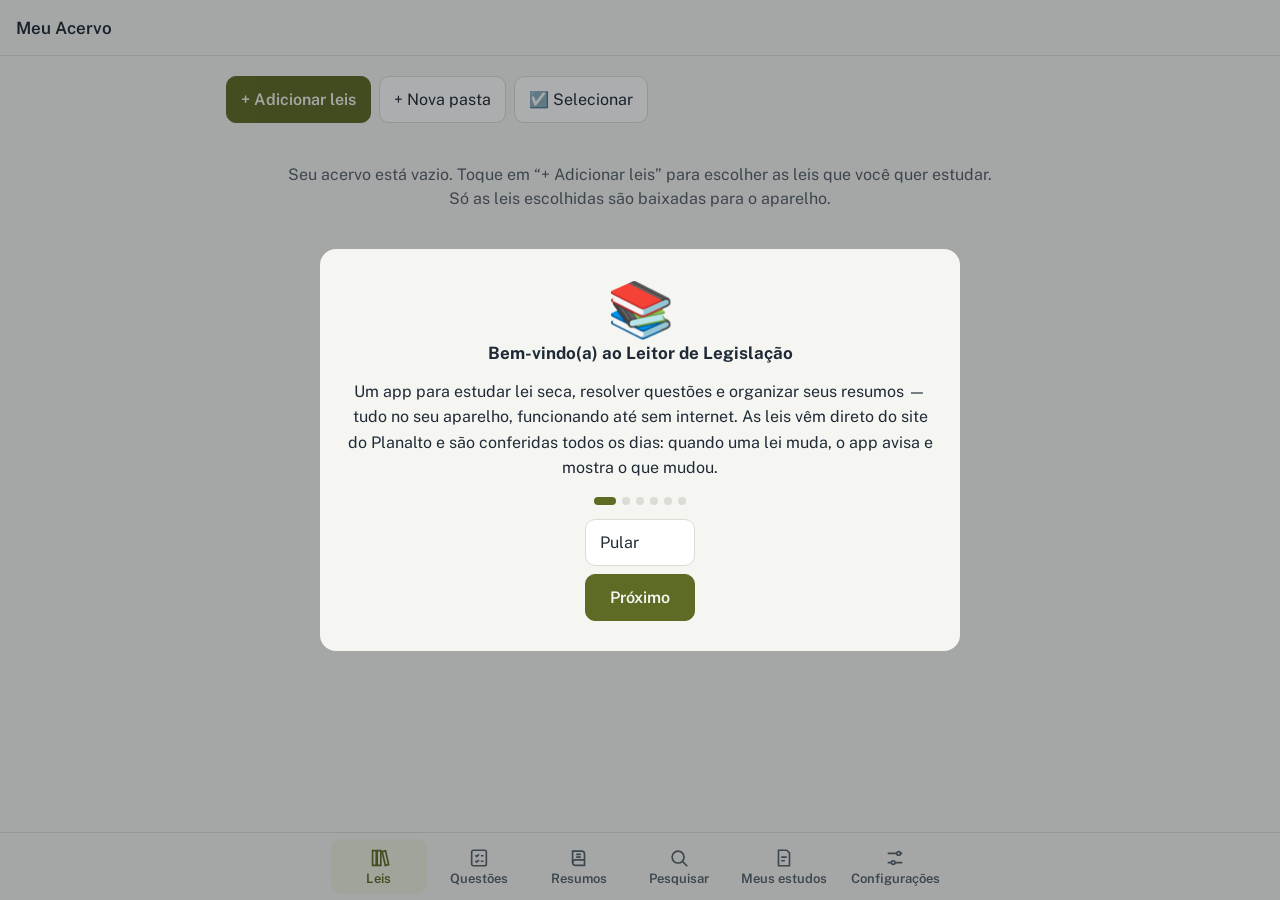
==== commit 2251510f: "Add files via upload" ====
--- a/index.html
+++ b/index.html
@@ -79,6 +79,7 @@
 <input type="file" id="entrada-backup" accept=".json,application/json" hidden>
 
 <script src="js/base.js"></script>
+<script src="js/pastas.js"></script>
 <script src="js/telas.js"></script>
 <script src="js/questoes.js"></script>
 <script src="js/paineis.js"></script>
@@ -89,6 +90,7 @@
 <script src="js/arquivos.js"></script>
 <script src="js/lixeira.js"></script>
 <script src="js/pdflei.js"></script>
+<script src="js/dono.js"></script>
 <script src="js/app.js"></script>
 </body>
 </html>
--- a/css/app.css
+++ b/css/app.css
@@ -667,3 +667,32 @@
 .leitor-wrap.revisao { grid-template-columns: minmax(0, 1fr) !important; max-width: none; }
 .leitor-wrap.revisao .texto-lei { margin-left: auto; margin-right: auto; }
 .lei-pin { font-size: 0.85em; }
+
+.selo-vis { font-size: 0.8em; }
+
+/* laço da caneta: contorno enquanto desenha e caixa da seleção */
+#laco-desenho { position: fixed; left: 0; top: 0; width: 100vw; height: 100vh; pointer-events: none; z-index: 37; display: none; overflow: visible; }
+#laco-desenho path { fill: rgba(90, 110, 60, 0.08); stroke: var(--oliva, #5A6E3C); stroke-width: 1.5; stroke-dasharray: 6 5; }
+#selecao-laco { position: fixed; z-index: 37; display: none; border: 1.5px dashed var(--oliva, #5A6E3C); border-radius: 8px; background: rgba(90, 110, 60, 0.06); cursor: move; touch-action: none; }
+#selecao-laco .alca-laco { position: absolute; right: -14px; bottom: -14px; width: 28px; height: 28px; border-radius: 50%; background: var(--folha); border: 2px solid var(--oliva, #5A6E3C); cursor: nwse-resize; touch-action: none; box-shadow: 0 2px 6px rgba(0,0,0,.2); }
+#selecao-laco .menu-laco { position: absolute; left: 50%; bottom: calc(100% + 10px); transform: translateX(-50%); display: flex; align-items: center; gap: 4px; padding: 6px 8px; white-space: nowrap;
+  background: var(--folha); border: 1px solid var(--fio); border-radius: 14px; box-shadow: 0 6px 20px rgba(0,0,0,.18); cursor: default; }
+#selecao-laco.menu-embaixo .menu-laco { bottom: auto; top: calc(100% + 18px); }
+#selecao-laco .menu-laco .cor-btn { width: 26px; height: 26px; }
+#selecao-laco .menu-laco button[data-laco] { border: 0; background: none; color: var(--tinta); font: inherit; font-size: 14px; padding: 6px 8px; border-radius: 8px; cursor: pointer; }
+#selecao-laco .menu-laco button.perigo { color: var(--alt); }
+#selecao-laco .menu-laco .sep { width: 1px; height: 22px; background: var(--fio); margin: 0 2px; }
+.rotulo-opcao { margin: 4px 0 -2px; width: 100%; font-size: 12px; color: var(--tinta-2); text-align: center; }
+#barra-selecao .cor-btn[aria-pressed="true"] { outline: 2px solid var(--tinta); outline-offset: 2px; }
+
+/* pastas em vários níveis e seleção de várias leis / cadernos */
+.arvore-pastas .no-arvore { padding-left: calc(14px + var(--nivel, 0) * 22px); text-align: left; }
+.acervo.selecionando .lei-item[data-sel-id], .acervo.selecionando .lei-item[data-sel-pasta] { cursor: pointer; padding-left: 40px; position: relative; }
+.acervo.selecionando .lei-item[data-sel-id]::before, .acervo.selecionando .lei-item[data-sel-pasta]::before { content: ""; position: absolute; left: 12px; top: 50%; transform: translateY(-50%); width: 22px; height: 22px; border-radius: 50%;
+  border: 2px solid var(--oliva); background: var(--papel); box-sizing: border-box; }
+.acervo.selecionando .lei-item.marcado::before { content: "✓"; background: var(--oliva); color: var(--papel); font-weight: 700; font-size: 13px; display: flex; align-items: center; justify-content: center; }
+.acervo.selecionando .lei-item.marcado { outline: 2px solid var(--oliva); outline-offset: -2px; }
+.acervo.selecionando .lei-item .mais { visibility: hidden; }
+.selo-fixo { position: absolute; top: 6px; right: 40px; font-size: 15px; pointer-events: none; }
+.leitura-resumo .lendo, section.docx .lendo { background: var(--oliva-claro); border-radius: 4px; }
+.pagina-resumo.lendo { outline: 3px solid var(--oliva); outline-offset: 2px; }
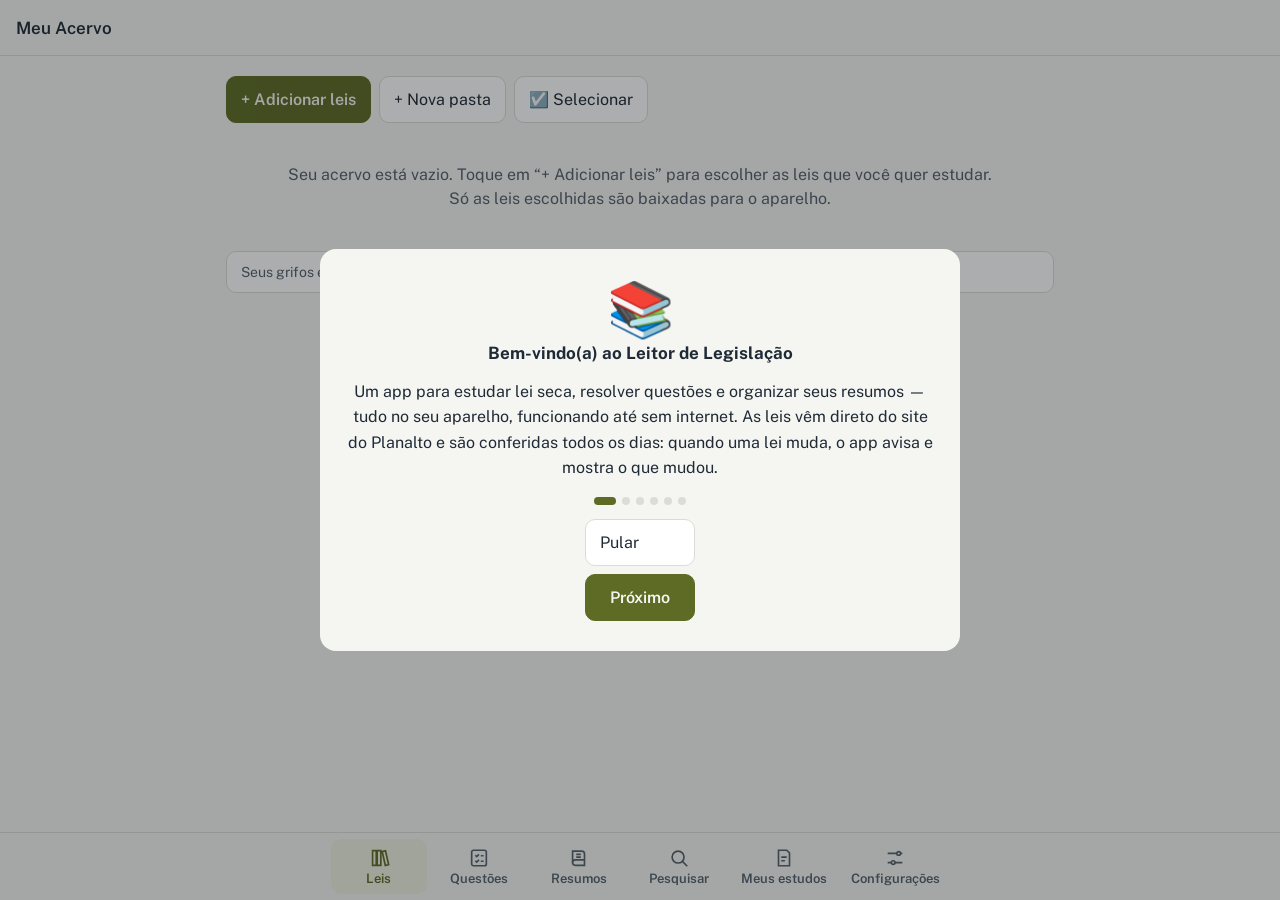
==== commit 00fc70eb: "Add files via upload" ====
--- a/index.html
+++ b/index.html
@@ -86,11 +86,14 @@
 <script src="js/caneta.js"></script>
 <script src="js/resumos.js"></script>
 <script src="js/extras.js"></script>
+<script src="js/leiseca.js"></script>
+<script src="js/plataformas.js"></script>
 <script src="js/sync.js"></script>
 <script src="js/arquivos.js"></script>
 <script src="js/lixeira.js"></script>
 <script src="js/pdflei.js"></script>
 <script src="js/dono.js"></script>
+<script src="js/compartilhar.js"></script>
 <script src="js/app.js"></script>
 </body>
 </html>
--- a/css/app.css
+++ b/css/app.css
@@ -464,7 +464,8 @@
 .aviso-tinta.discreto { opacity: 0.7; font-weight: 500 !important; }
 /* revisão rápida */
 .revisao-cab { margin: 0 0 14px; }
-.revisao .artigo { border-left: 3px solid var(--oliva-claro); padding-left: 12px !important; margin-bottom: 18px; }
+.revisao-bloco { position: relative; margin-bottom: 22px; }
+.revisao-bloco::before { content: ""; position: absolute; left: -11px; top: 2px; bottom: 2px; width: 3px; border-radius: 2px; background: var(--oliva-claro); pointer-events: none; }
 .revisao-notas { margin: 6px 0 0; }
 .revisao-nota { font-family: var(--sans); font-size: 14px; background: var(--folha); border: 1px solid var(--fio); border-radius: 8px; padding: 8px 10px; margin-top: 6px; white-space: pre-wrap; }
 .revisao-ir { display: inline-block; margin-top: 6px; font-family: var(--sans); font-size: 13px; color: var(--oliva); }
@@ -696,3 +697,87 @@
 .selo-fixo { position: absolute; top: 6px; right: 40px; font-size: 15px; pointer-events: none; }
 .leitura-resumo .lendo, section.docx .lendo { background: var(--oliva-claro); border-radius: 4px; }
 .pagina-resumo.lendo { outline: 3px solid var(--oliva); outline-offset: 2px; }
+
+/* traço ao vivo: camada por cima da página enquanto o Pencil escreve */
+canvas.tinta-ao-vivo { position: fixed; left: 0; top: 0; pointer-events: none; z-index: 36; }
+.calibra { display: grid; gap: 6px; width: 100%; font-size: 13px; color: var(--tinta-2); }
+.calibra label { display: grid; grid-template-columns: 1fr 2fr 24px; align-items: center; gap: 8px; }
+.pad-teste { width: 100%; height: 90px; border: 1px dashed var(--fio); border-radius: 10px; background: var(--papel); touch-action: none; }
+/* com zoom: a área do texto rola sozinha nas duas direções, com embalo */
+.zoom-rolagem.propria { overflow: auto; -webkit-overflow-scrolling: touch; overscroll-behavior: contain; }
+.selo-vis-res { position: absolute; top: 6px; right: 62px; font-size: 15px; pointer-events: none; }
+/* pinça nas leis: artigos longe da tela "dormem" durante o gesto (mesmo tamanho, sem custo) */
+.dormindo { content-visibility: hidden; overflow: hidden; box-sizing: border-box; }
+.dormindo-sem-cv > * { display: none !important; }
+
+/* ===== Questões: entrada com as duas áreas ===== */
+.entrada-questoes { display: grid; grid-template-columns: repeat(auto-fit, minmax(280px, 1fr)); gap: 16px; }
+.cartao-plataforma { display: grid; gap: 8px; text-align: left; padding: 22px; border-radius: 16px; border: 1px solid var(--fio); background: var(--folha); cursor: pointer; color: var(--tinta); }
+.cartao-plataforma:hover { border-color: var(--oliva); }
+.plat-icone { font-size: 34px; }
+.plat-titulo { font-family: var(--serif); font-size: 22px; font-weight: 700; }
+.plat-texto { font-size: 14px; color: var(--tinta-2); line-height: 1.45; }
+.plat-num { font-size: 13px; font-weight: 600; color: var(--oliva); }
+
+/* ===== Lei Seca: filtro ===== */
+.cab-ls { display: flex; justify-content: space-between; align-items: center; gap: 12px; flex-wrap: wrap; }
+.titulo-ls { font-family: var(--serif); font-size: 24px; margin: 4px 0; }
+.grade-filtro { display: grid; grid-template-columns: repeat(4, minmax(0, 1fr)); gap: 12px; margin: 14px 0 18px; }
+@media (max-width: 1000px) { .grade-filtro { grid-template-columns: repeat(2, minmax(0, 1fr)); } }
+@media (max-width: 560px) { .grade-filtro { grid-template-columns: 1fr; } }
+.sel-ls { display: flex; justify-content: space-between; align-items: center; gap: 8px; min-height: 52px; padding: 0 16px; border-radius: 12px; text-align: left; cursor: pointer; font-size: 15px; font-weight: 600; color: var(--tinta); background: var(--folha); }
+.sel-ls span:first-child { overflow: hidden; text-overflow: ellipsis; white-space: nowrap; }
+.sel-ls.ativo { border-color: var(--oliva); box-shadow: inset 0 0 0 1px var(--oliva); color: var(--oliva); }
+.sel-ls .seta { color: var(--tinta-2); flex: none; }
+.linha-chips { display: flex; flex-wrap: wrap; align-items: center; gap: 10px; margin: 10px 0; font-size: 14px; color: var(--tinta-2); }
+.linha-chips > span { min-width: 92px; }
+.chip-ls { border: 1px solid var(--fio); background: var(--folha); color: var(--tinta); border-radius: 8px; padding: 6px 12px; font-size: 14px; cursor: pointer; }
+.chip-ls[aria-pressed="true"] { border-color: var(--oliva); color: var(--oliva); background: var(--oliva-claro); font-weight: 600; }
+.rodape-filtro { display: flex; flex-wrap: wrap; align-items: center; gap: 18px; margin-top: 22px; }
+.link-acao { border: 0; background: none; font: inherit; font-size: 15px; color: var(--tinta); cursor: pointer; padding: 6px 0; }
+.link-acao.perigo { color: var(--alt); }
+.btn-filtrar { margin-left: auto; min-width: 220px; min-height: 52px; font-size: 16px; border-radius: 12px; }
+.lista-opcoes-ls { display: grid; gap: 2px; max-height: 55vh; overflow: auto; }
+.opcao-ls { display: grid; grid-template-columns: 24px 1fr auto; align-items: center; gap: 8px; padding: 9px 6px; border-bottom: 1px solid var(--fio); cursor: pointer; }
+.opcao-ls[hidden] { display: none; }
+
+/* ===== Lei Seca: resolver ===== */
+.resolver-ls { max-width: 860px; margin: 0 auto; }
+.topo-ls { display: flex; justify-content: space-between; align-items: center; gap: 10px; flex-wrap: wrap; margin-bottom: 8px; }
+.questao-ls { background: var(--folha); border: 1px solid var(--fio); border-radius: 16px; padding: 20px 22px; margin: 14px 0; }
+.ref-ls { margin: 0 0 6px; display: flex; flex-wrap: wrap; gap: 6px 14px; }
+.ref-lei { font-weight: 700; color: var(--oliva); }
+.prova-ls { margin: 0; font-size: 14px; color: var(--tinta-2); }
+.assunto-ls { margin: 4px 0 0; font-size: 13px; color: var(--tinta-2); }
+.enunciado-ls { font-family: var(--serif); font-size: 19px; line-height: 1.6; margin: 16px 0; }
+.enunciado-ls p { margin: 0 0 0.6em; }
+.vf-ls { display: grid; grid-template-columns: 1fr 1fr; gap: 12px; }
+.vf-btn { min-height: 56px; border-radius: 12px; border: 2px solid var(--fio); background: var(--papel); font-size: 17px; font-weight: 700; color: var(--tinta); cursor: pointer; }
+.vf-btn:hover:not(:disabled) { border-color: var(--oliva); }
+.vf-btn.certa { border-color: var(--ok, #2E7D32); background: rgba(46,125,50,.12); color: var(--ok, #2E7D32); }
+.vf-btn.errada { border-color: var(--alt); background: rgba(178,58,58,.10); color: var(--alt); }
+.vf-btn:disabled { cursor: default; }
+.resolucao-ls { margin-top: 14px; padding: 16px 18px; border-radius: 12px; background: var(--papel); border: 1px solid var(--fio); font-family: var(--serif); font-size: 16px; line-height: 1.55; }
+.resolucao-ls h3 { font-family: var(--sans); font-size: 14px; text-transform: uppercase; letter-spacing: .05em; color: var(--tinta-2); margin: 0 0 8px; }
+.resolucao-ls p { margin: 0 0 6px; }
+.res-ls-rubrica { font-family: var(--sans); font-size: 13px; color: var(--oliva); font-weight: 600; margin-top: 10px !important; }
+.res-ls-inciso { padding-left: 1.4em; }
+.res-ls-corte { color: var(--tinta-2); }
+.res-ls-pena { font-style: italic; }
+.fim-ls { margin-top: 14px; }
+.artigo-painel-ls { font-family: var(--serif); font-size: 16px; line-height: 1.55; max-height: 60vh; overflow: auto; }
+.artigo-painel-ls p { margin: 0 0 6px; }
+.destaque-ls { background: #FFE58A; border-radius: 4px; padding: 2px 4px; }
+:root[data-theme="dark"] .destaque-ls { background: #5a4d12; }
+@media (prefers-color-scheme: dark) { :root:not([data-theme="light"]) .destaque-ls { background: #5a4d12; } }
+.grade-filtro .sel-ls { min-width: 0; }
+.lista-salvos-ls { list-style: none; margin: 0; padding: 0; display: grid; gap: 8px; }
+.lista-salvos-ls li { display: grid; grid-template-columns: 1fr auto; gap: 8px; align-items: center; }
+.aplicar-salvo { display: grid; gap: 2px; text-align: left; padding: 12px 14px; border-radius: 12px; border: 1px solid var(--fio); background: var(--folha); color: var(--tinta); cursor: pointer; }
+.aplicar-salvo:hover { border-color: var(--oliva); }
+.cab-ls a.botao, .topo-ls a.botao, .fim-ls a.botao { color: var(--tinta); }
+
+/* estatísticas da lei seca */
+.cobertura-ls { display: flex; height: 12px; border-radius: 999px; overflow: hidden; background: var(--fio); margin: 6px 0; }
+.cobertura-ls .b-ok { background: var(--ok); } .cobertura-ls .b-erro { background: var(--alt); }
+.estat-ls .num-desemp .link { margin-left: 6px; font-size: 13px; }
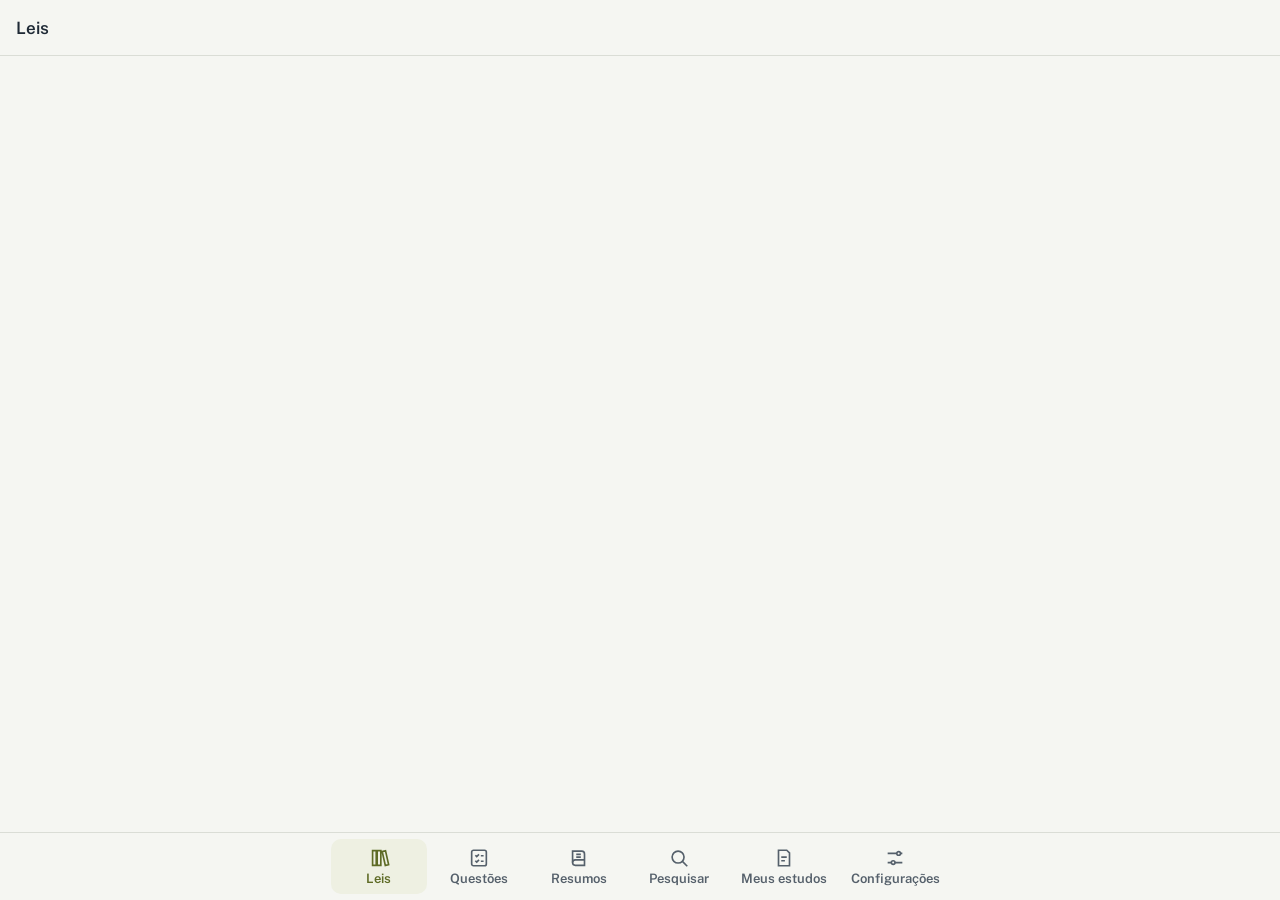
==== commit e2d20059: "Add files via upload" ====
--- a/index.html
+++ b/index.html
@@ -85,9 +85,13 @@
 <script src="js/paineis.js"></script>
 <script src="js/caneta.js"></script>
 <script src="js/resumos.js"></script>
+<script src="js/word.js"></script>
 <script src="js/extras.js"></script>
 <script src="js/leiseca.js"></script>
 <script src="js/plataformas.js"></script>
+<script src="js/aviso-lei.js"></script>
+<script src="js/simulado.js"></script>
+<script src="js/hoje.js"></script>
 <script src="js/sync.js"></script>
 <script src="js/arquivos.js"></script>
 <script src="js/lixeira.js"></script>
--- a/css/app.css
+++ b/css/app.css
@@ -1,3 +1,13 @@
+/* Fontes do Word que o iPad não tem: Carlito e Caladea têm as mesmas medidas da Calibri e da Cambria,
+   então o texto ocupa o mesmo espaço e as páginas quebram no mesmo lugar. Se o aparelho tiver a fonte original, usa ela. */
+@font-face { font-family: "Calibri"; src: local("Calibri"), url("../libs/fontes/carlito-latin-400-normal.woff2") format("woff2"); font-weight: 400; font-style: normal; font-display: swap; }
+@font-face { font-family: "Calibri"; src: local("Calibri Italic"), url("../libs/fontes/carlito-latin-400-italic.woff2") format("woff2"); font-weight: 400; font-style: italic; font-display: swap; }
+@font-face { font-family: "Calibri"; src: local("Calibri Bold"), url("../libs/fontes/carlito-latin-700-normal.woff2") format("woff2"); font-weight: 700; font-style: normal; font-display: swap; }
+@font-face { font-family: "Calibri"; src: local("Calibri Bold Italic"), url("../libs/fontes/carlito-latin-700-italic.woff2") format("woff2"); font-weight: 700; font-style: italic; font-display: swap; }
+@font-face { font-family: "Cambria"; src: local("Cambria"), url("../libs/fontes/caladea-latin-400-normal.woff2") format("woff2"); font-weight: 400; font-style: normal; font-display: swap; }
+@font-face { font-family: "Cambria"; src: local("Cambria Italic"), url("../libs/fontes/caladea-latin-400-italic.woff2") format("woff2"); font-weight: 400; font-style: italic; font-display: swap; }
+@font-face { font-family: "Cambria"; src: local("Cambria Bold"), url("../libs/fontes/caladea-latin-700-normal.woff2") format("woff2"); font-weight: 700; font-style: normal; font-display: swap; }
+@font-face { font-family: "Cambria"; src: local("Cambria Bold Italic"), url("../libs/fontes/caladea-latin-700-italic.woff2") format("woff2"); font-weight: 700; font-style: italic; font-display: swap; }
 :root {
   --papel: #F5F6F2;       /* papel-bíblia, levemente frio */
   --folha: #FFFFFF;
@@ -277,6 +287,7 @@
 .legenda-diff del { background: var(--del); color: var(--del-t); } .legenda-diff ins { background: var(--add); color: var(--add-t); text-decoration: none; }
 .bloco-alteracao { margin: 18px 0 26px; }
 .bloco-alteracao h3 { font-size: 16px; margin: 0 0 4px; }
+.bloco-alteracao.pendente { border-left: 4px solid var(--alt); padding-left: 12px; }
 .bloco-alteracao .meta { font-size: 13px; color: var(--tinta-2); margin-bottom: 8px; line-height: 1.45; }
 .bloco-alteracao a, .cartao a { color: var(--oliva); font-weight: 600; }
 /* ---------- questões ---------- */
@@ -457,6 +468,13 @@
 .textLayer span, .textLayer br { color: transparent; position: absolute; white-space: pre; cursor: text; transform-origin: 0% 0%; }
 .textLayer ::selection { background: rgba(30, 91, 216, 0.28); }
 .modo-caneta .textLayer { pointer-events: none; -webkit-user-select: none; user-select: none; }
+/* links do PDF (sumário clicável e endereços): áreas invisíveis por cima do texto */
+.camada-links { position: absolute; inset: 0; z-index: 3; pointer-events: none; }
+.link-pdf { position: absolute; pointer-events: auto; cursor: pointer; border-radius: 2px; }
+.link-pdf:hover, .link-pdf:active { background: rgba(30, 91, 216, 0.14); }
+.modo-caneta .camada-links, .modo-caneta .link-pdf { pointer-events: none; }
+.voltar-link-pdf { position: absolute; left: 50%; transform: translateX(-50%); bottom: calc(env(safe-area-inset-bottom, 0px) + 24px); pointer-events: auto; z-index: 5; box-shadow: 0 4px 16px rgba(0,0,0,.18); background: var(--papel); }
+.sumario-pdf a { cursor: pointer; }
 .modo-caneta .paginas-resumo section.docx * { pointer-events: none; -webkit-user-select: none; user-select: none; }
 svg.tinta image.figura-sel { outline: 2px dashed var(--oliva); }
 .acoes-figura { display: flex; flex-direction: column; gap: 8px; width: 100%; }
@@ -781,3 +799,151 @@
 .cobertura-ls { display: flex; height: 12px; border-radius: 999px; overflow: hidden; background: var(--fio); margin: 6px 0; }
 .cobertura-ls .b-ok { background: var(--ok); } .cobertura-ls .b-erro { background: var(--alt); }
 .estat-ls .num-desemp .link { margin-left: 6px; font-size: 13px; }
+
+/* resolução comentada (listas com marcações) */
+.resolucao-ls .res-gabarito { font-family: var(--sans); font-size: 16px; margin: 0 0 10px; }
+.resolucao-ls .res-gabarito strong { color: #1d6fd1; }
+.resolucao-ls .res-alt { margin-top: 12px; }
+.resolucao-ls .res-riscado { color: var(--alt); text-decoration-thickness: 2px; }
+.resolucao-ls .res-grifo { background: #fff3a8; color: inherit; padding: 0 2px; border-radius: 3px; }
+.resolucao-ls .selo-res { font-family: var(--sans); font-weight: 700; font-size: .85em; letter-spacing: .02em; }
+.resolucao-ls .selo-res.ok { color: #1d6fd1; } .resolucao-ls .selo-res.erro { color: var(--alt); }
+.resolucao-ls .selo-res.aviso { color: #b7791f; } .resolucao-ls .selo-res.resp { color: var(--oliva); }
+.resolucao-ls .res-lei { margin: 10px 0 12px; padding: 8px 14px; border-left: 3px solid var(--fio); color: var(--tinta-2); font-style: italic; }
+.resolucao-ls .res-lei p { margin: 0 0 4px; } .resolucao-ls .res-lei strong { color: var(--tinta); }
+.resolucao-ls .res-dica { margin-top: 12px; padding: 8px 12px; border-radius: 8px; background: var(--oliva-claro); font-family: var(--sans); font-size: 14px; }
+.resolucao-ls .res-dica.atencao { background: #fdf0d5; }
+.painel-res { margin: 4px 0 8px; }
+@media (prefers-color-scheme: dark) { :root:not([data-theme="light"]) .resolucao-ls .res-grifo { background: #6b5d10; } :root:not([data-theme="light"]) .resolucao-ls .res-dica.atencao { background: #4a3a14; } :root:not([data-theme="light"]) .resolucao-ls .selo-res.ok { color: #6aa8f0; } }
+:root[data-theme="dark"] .resolucao-ls .res-grifo { background: #6b5d10; } :root[data-theme="dark"] .resolucao-ls .res-dica.atencao { background: #4a3a14; } :root[data-theme="dark"] .resolucao-ls .selo-res.ok { color: #6aa8f0; }
+/* botões "📖 Art. N — LEP" depois de responder */
+.artigos-q { margin: 10px 0 4px; }
+.artigos-q .contagem { margin: 0 0 6px; }
+.btn-artigo { font-size: .92em; }
+/* aviso: a lei mudou depois da prova */
+.aviso-lei-alterada { margin: 8px 0; }
+.aviso-lei-alterada .link { margin-left: 4px; }
+/* simulado */
+.sim-topo { display: flex; gap: 12px; align-items: center; flex-wrap: wrap; margin-bottom: 8px; }
+.sim-relogio { font-variant-numeric: tabular-nums; font-weight: 700; border: 1px solid var(--fio); border-radius: 999px; padding: 2px 10px; }
+.sim-relogio.acabando { color: var(--alt); border-color: var(--alt); }
+.sim-grade { display: flex; flex-wrap: wrap; gap: 6px; margin: 8px 0 14px; }
+.sim-num { min-width: 34px; height: 34px; border-radius: 8px; border: 1px solid var(--fio); background: var(--folha); color: var(--tinta-2); font-variant-numeric: tabular-nums; }
+.sim-num.feita { background: var(--oliva); color: var(--papel); border-color: var(--oliva); }
+.sim-num.atual { box-shadow: 0 0 0 2px var(--tinta); }
+.sim-placar .sim-nota { font-size: 26px; margin: 0 0 6px; }
+.sim-lista { padding-left: 22px; } .sim-lista li { margin: 6px 0; line-height: 1.45; }
+/* hoje */
+.cartao-hoje { grid-column: 1 / -1; text-align: left; }
+.hoje-cab { display: flex; gap: 10px; align-items: baseline; flex-wrap: wrap; }
+.hoje-cab .link { margin-left: auto; }
+.hoje-barra { height: 10px; border-radius: 999px; background: var(--folha); border: 1px solid var(--fio); overflow: hidden; margin-top: 8px; }
+.hoje-barra span { display: block; height: 100%; background: var(--oliva); }
+.hoje-semana { display: flex; gap: 6px; align-items: flex-end; height: 56px; }
+.hoje-semana span { flex: 1; display: flex; flex-direction: column; align-items: center; justify-content: flex-end; height: 100%; }
+.hoje-semana i { display: block; width: 70%; min-height: 2px; background: var(--oliva); border-radius: 4px 4px 0 0; opacity: .8; }
+.hoje-semana b { font-size: 11px; font-weight: 500; color: var(--tinta-2); margin-top: 2px; }
+.faixa-hoje a { margin-left: 2px; }
+.hoje-semana em { font-style: normal; font-size: 11px; color: var(--tinta-2); font-variant-numeric: tabular-nums; }
+.sim-assuntos { list-style: none; padding: 0; margin: 0; display: grid; gap: 8px; }
+.sim-assuntos li { display: grid; grid-template-columns: 1fr 120px auto; gap: 10px; align-items: center; }
+.sim-assunto-barra { height: 8px; border-radius: 999px; background: var(--folha); border: 1px solid var(--fio); overflow: hidden; }
+.sim-assunto-barra i { display: block; height: 100%; background: var(--oliva); }
+@media (max-width: 520px) { .sim-assuntos li { grid-template-columns: 1fr auto; } .sim-assunto-barra { display: none; } }
+/* pizza de acertos e erros */
+.pizza-q { display: flex; align-items: center; gap: 18px; margin: 14px 0; padding: 12px 14px; border: 1px solid var(--fio); border-radius: 12px; background: var(--folha); }
+.pizza-svg { width: 120px; height: 120px; flex: none; }
+.pizza-num { font-size: 8px; font-weight: 700; fill: var(--tinta); }
+.pizza-legenda { display: grid; gap: 6px; font-size: 14px; }
+.pizza-legenda i { display: inline-block; width: 12px; height: 12px; border-radius: 3px; margin-right: 6px; vertical-align: -1px; }
+.pz-ok { background: var(--ok); } .pz-erro { background: var(--alt); }
+/* simulados: configuração e histórico */
+.sim-config { display: grid; grid-template-columns: 1fr 1fr; gap: 10px; }
+.sim-config label { display: grid; gap: 4px; }
+.sim-disc { list-style: none; padding: 0; margin: 6px 0; display: grid; gap: 6px; }
+.sim-disc li { display: flex; align-items: center; gap: 10px; justify-content: space-between; border: 1px solid var(--fio); border-radius: 10px; padding: 8px 10px; background: var(--folha); }
+.sim-disc label { display: flex; gap: 8px; align-items: center; flex-wrap: wrap; flex: 1; }
+.sim-disc-nome { font-weight: 600; }
+.sim-disc-n { min-width: 32px; text-align: right; font-variant-numeric: tabular-nums; }
+.sim-novo { display: flex; gap: 14px; align-items: center; justify-content: space-between; flex-wrap: wrap; border: 1px solid var(--fio); border-radius: 12px; padding: 12px 14px; background: var(--folha); margin-bottom: 12px; }
+.sim-novo p { margin: 4px 0 0; max-width: 520px; }
+.sim-cartoes { list-style: none; padding: 0; margin: 0; display: grid; grid-template-columns: repeat(auto-fill, minmax(260px, 1fr)); gap: 12px; }
+.sim-cartao { position: relative; }
+.sim-cartao-abrir { width: 100%; text-align: left; display: grid; gap: 6px; padding: 12px 14px; border: 1px solid var(--fio); border-radius: 12px; background: var(--folha); color: var(--tinta); cursor: pointer; }
+.sim-cartao-nota strong { font-size: 26px; }
+.sim-cartao-nota span { color: var(--tinta-2); margin-left: 6px; }
+.sim-cartao-barra { display: flex; height: 8px; border-radius: 999px; overflow: hidden; background: var(--papel); border: 1px solid var(--fio); }
+.sim-cartao-barra i { display: block; height: 100%; }
+.sim-cartao-barra .b-ok { background: var(--ok); } .sim-cartao-barra .b-erro { background: var(--alt); }
+.sim-cartao-partes { font-size: 12px; }
+.sim-apagar { position: absolute; top: 8px; right: 8px; }
+@media (max-width: 520px) { .sim-config { grid-template-columns: 1fr; } .pizza-svg { width: 96px; height: 96px; } }
+/* botões que são links: mesma cor dos botões (sem o azul/roxo de link visitado) */
+a.botao:not(.primario), a.botao:not(.primario):visited { color: var(--tinta); }
+
+/* ===================== MODO WORD (faixa de abas parecida com a do Word) ===================== */
+.faixa-word { position: sticky; top: calc(env(safe-area-inset-top, 0px) + 57px); z-index: 20; max-width: 1100px; margin: 8px auto; background: var(--folha, #fff);
+  border: 1px solid var(--fio); border-radius: 12px; box-shadow: 0 2px 10px rgba(0,0,0,.08); font-family: var(--sans); }
+.w-abas { display: flex; align-items: center; gap: 2px; padding: 4px 6px 0; border-bottom: 1px solid var(--fio); overflow-x: auto; scrollbar-width: none; }
+.w-abas::-webkit-scrollbar, .w-corpo::-webkit-scrollbar { display: none; }
+.w-aba { border: 0; background: transparent; padding: 8px 12px; font-size: 14px; color: var(--tinta); border-bottom: 3px solid transparent; white-space: nowrap; border-radius: 6px 6px 0 0; }
+.w-aba[aria-selected="true"] { border-bottom-color: var(--oliva); color: var(--oliva); font-weight: 600; }
+.w-aba[data-waba="arquivo"] { background: var(--oliva); color: var(--folha); margin-right: 4px; border-radius: 6px; padding: 6px 12px; }
+.w-espaco { flex: 1; }
+.w-concluir { padding: 6px 14px !important; min-height: 34px; white-space: nowrap; margin-bottom: 4px; }
+.faixa-word .status-salvo { font-size: 12px; color: var(--tinta-2); white-space: nowrap; margin-right: 8px; }
+.w-corpo { overflow-x: auto; scrollbar-width: none; }
+.w-painel { display: none; align-items: stretch; gap: 0; padding: 4px 4px 2px; min-width: max-content; }
+.w-painel.ativo { display: flex; }
+.w-grupo { display: flex; flex-direction: column; justify-content: space-between; padding: 2px 8px; border-right: 1px solid var(--fio); }
+.w-grupo:last-child { border-right: 0; }
+.w-grupo-itens { display: flex; flex-direction: column; gap: 2px; justify-content: center; flex: 1; }
+.w-grupo-itens:not(:has(.w-linha)) { flex-direction: row; align-items: center; flex-wrap: nowrap; }
+.w-linha { display: flex; align-items: center; gap: 1px; flex-wrap: nowrap; }
+.w-grupo-nome { font-size: 11px; color: var(--tinta-2); text-align: center; padding-top: 2px; white-space: nowrap; }
+.w-btn { min-width: 34px; height: 32px; border: 1px solid transparent; background: transparent; border-radius: 6px; font-size: 14px; color: var(--tinta); padding: 0 6px; white-space: nowrap; cursor: pointer; }
+.w-btn:hover { background: var(--oliva-claro); }
+.w-aba:hover:not([aria-selected="true"]):not([data-waba="arquivo"]) { color: var(--oliva); }
+.w-sel:focus, .w-busca .campo:focus { outline: 2px solid var(--oliva); outline-offset: 0; border-color: var(--oliva); }
+.w-btn.ligado, .w-btn[aria-pressed="true"] { background: var(--oliva-claro); border-color: var(--oliva); color: var(--oliva); }
+.w-btn sup, .w-btn sub { font-size: 9px; }
+.w-sel { height: 30px; border: 1px solid var(--fio); border-radius: 6px; background: var(--papel); color: var(--tinta); font-size: 13px; padding: 0 4px; }
+.w-sel-fonte { width: 150px; } .w-sel-estilo { width: 130px; height: 34px; }
+.w-duplo { display: inline-flex; } .w-duplo .w-btn:first-child { padding-right: 2px; } .w-duplo .w-btn + .w-btn { min-width: 18px; padding: 0 3px; font-size: 10px; }
+.w-letra-cor { display: inline-flex; flex-direction: column; align-items: center; line-height: 1; font-weight: 600; }
+.w-tira { width: 16px; height: 4px; margin-top: 2px; border: 1px solid rgba(0,0,0,.15); }
+.w-cores { position: absolute; z-index: 30; background: var(--folha, #fff); border: 1px solid var(--fio); border-radius: 10px; padding: 8px; box-shadow: 0 6px 20px rgba(0,0,0,.18); width: 226px; }
+.w-cores-grade { display: grid; grid-template-columns: repeat(5, 1fr); gap: 6px; }
+.w-cor { width: 36px; height: 28px; border-radius: 5px; border: 1px solid rgba(0,0,0,.2); cursor: pointer; }
+.w-cor-extra { width: 100%; margin-top: 6px; border: 1px solid var(--fio); }
+.w-grade-tab { display: grid; grid-template-columns: repeat(8, 1fr); gap: 3px; }
+.w-celula { width: 22px; height: 22px; border: 1px solid var(--fio); background: var(--papel); border-radius: 2px; }
+.w-celula.marcada { background: var(--oliva-claro); border-color: var(--oliva); }
+.w-simbolos { display: grid; grid-template-columns: repeat(6, 1fr); gap: 2px; }
+.w-busca { display: flex; flex-wrap: wrap; gap: 6px; align-items: center; padding: 6px 8px; border-top: 1px solid var(--fio); }
+.w-busca .campo { width: 180px; padding: 6px 10px; font-size: 14px; }
+::highlight(w-busca) { background-color: var(--marca); }
+::highlight(w-busca-atual) { background-color: var(--oliva); color: var(--folha); }
+.tabela-contagem { width: 100%; border-collapse: collapse; font-size: 15px; }
+.tabela-contagem td { padding: 8px 4px; border-bottom: 1px solid var(--fio); } .tabela-contagem td:last-child { text-align: right; font-weight: 600; }
+/* dentro da página do Word */
+section.docx .quebra-word { border-top: 1.5px dashed #A9B37A; margin: 14px 0; height: 0; position: relative; user-select: none; }
+section.docx .quebra-word::after { content: "Quebra de página"; position: absolute; left: 50%; top: -9px; transform: translateX(-50%); background: #fff; color: #5E6B25; font: 11px var(--sans); padding: 0 6px; }
+section.docx h1 { font-size: 16pt; color: #2F5496; font-weight: 400; margin: 12pt 0 4pt; }
+section.docx h2 { font-size: 13pt; color: #2F5496; font-weight: 400; margin: 10pt 0 4pt; }
+section.docx h3 { font-size: 12pt; color: #1F3763; font-weight: 400; margin: 8pt 0 4pt; }
+section.docx blockquote { margin: 8pt 40px; font-style: italic; color: #404040; }
+section.docx table.tabela-word td { min-width: 30px; }
+.cursor-pincel, .cursor-pincel * { cursor: copy !important; }
+body.editando-word .dock { opacity: .35; }
+body.editando-word .dock:hover, body.editando-word .dock:focus-within { opacity: 1; }
+@media print { section.docx .quebra-word { border: 0; break-after: page; page-break-after: always; } section.docx .quebra-word::after { display: none; } }
+/* iPad e celular: botões maiores para o dedo, faixa rola para o lado */
+@media (pointer: coarse) {
+  .w-btn { min-width: 42px; height: 40px; font-size: 16px; }
+  .w-sel { height: 38px; font-size: 15px; }
+  .w-aba { padding: 10px 14px; font-size: 15px; }
+  .w-cor { width: 38px; height: 34px; } .w-celula { width: 26px; height: 26px; }
+  .w-grupo-nome { display: none; }
+}
+@media (max-width: 700px) { .faixa-word { border-radius: 0; margin: 0 -16px 8px; } .faixa-word .status-salvo { display: none; } }
